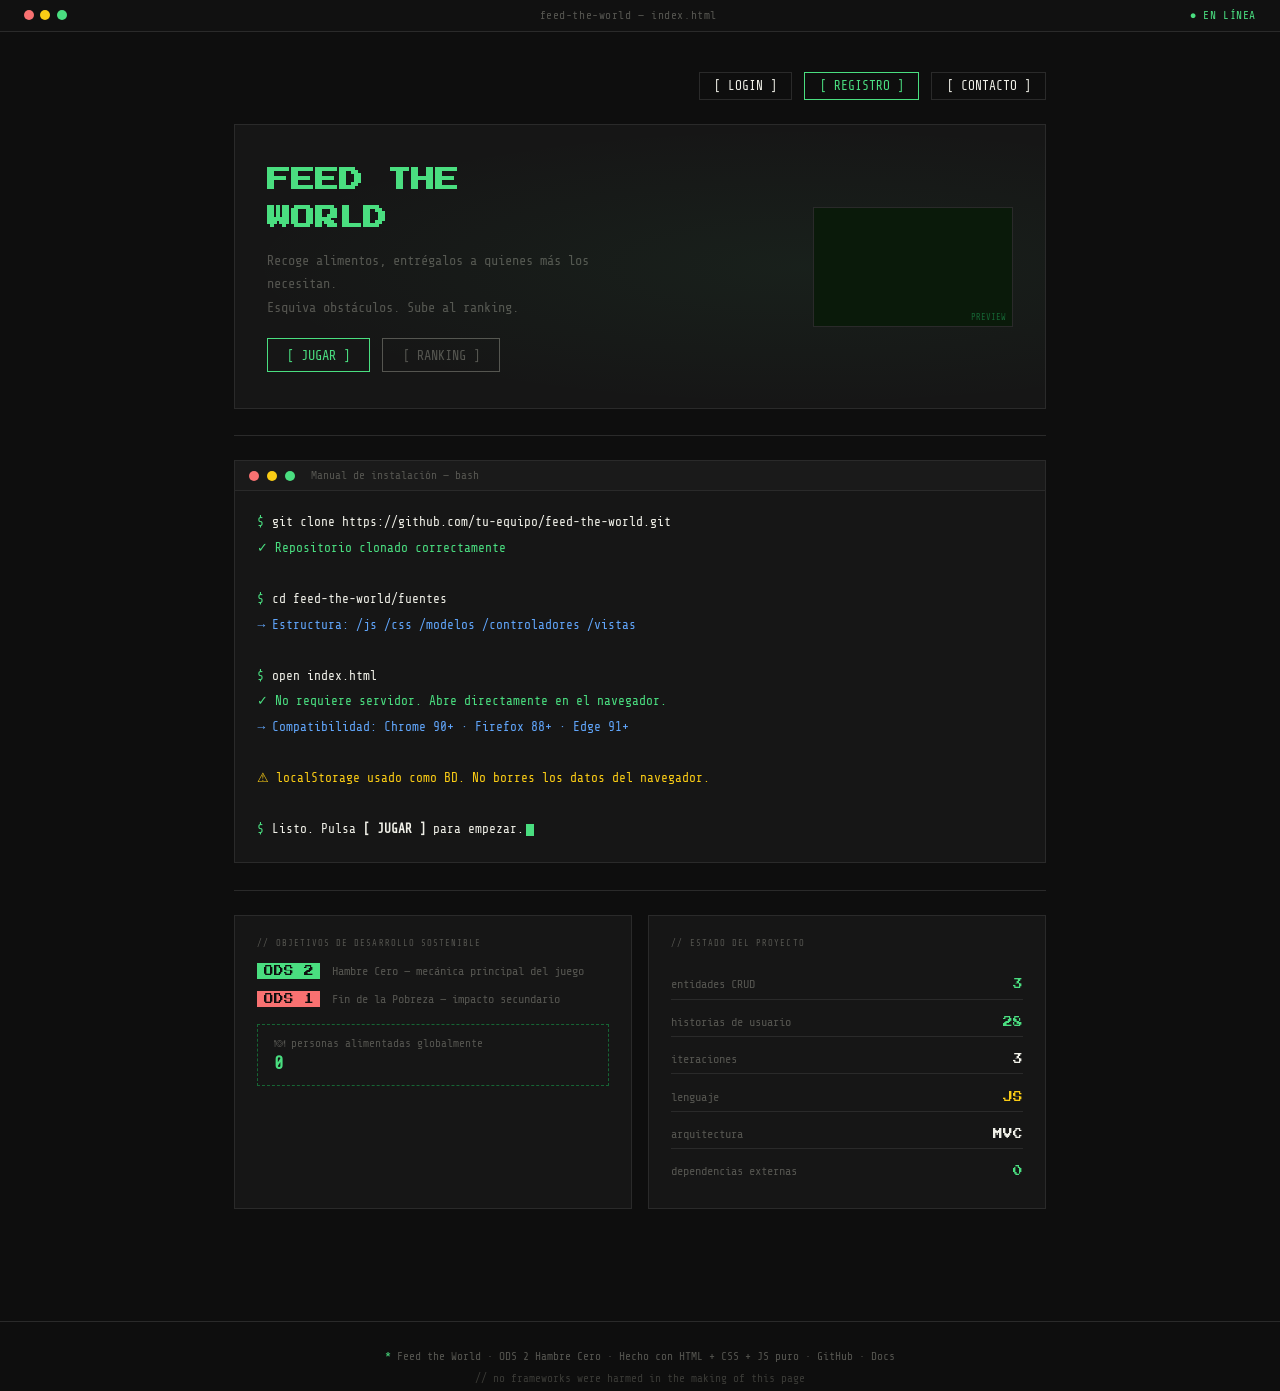
==== fuentes/index.html @ 22417893 "html y css final" ====
<!DOCTYPE html>
<html lang="es">
<head>
  <meta charset="UTF-8"/>
  <meta name="viewport" content="width=device-width, initial-scale=1.0"/>
  <title>Feed the World — ODS</title>
  <link href="https://fonts.googleapis.com/css2?family=Press+Start+2P&family=Share+Tech+Mono&display=swap" rel="stylesheet"/>
  <link rel="stylesheet" href="css/style.css"/>
</head>
<body>

  <!-- TOPBAR -->
  <div class="topbar">
    <div class="topbar-puntos">
      <div class="punto rojo"></div>
      <div class="punto amarillo"></div>
      <div class="punto verde"></div>
    </div>
    <div class="topbar-titulo">feed-the-world — index.html</div>
    <div class="topbar-estado">● EN LÍNEA</div>
  </div>

  <div class="page">

    <!-- BOTONES SUPERIORES -->
    <div class="top-auth fade-in">
      <button class="btn-auth vista activa" id="btn-login">[ LOGIN ]</button>
      <button class="btn-auth vista activa registro" id="btn-registro">[ REGISTRO ]</button>
      <button class="btn-auth contacto" id="btn-contacto-nav">[ CONTACTO ]</button>
      <button class="btn-auth vista" id="btn-editar-perfil">[ PERFIL ]</button>
    </div>

    <!-- BLOQUE JUEGO -->
    <div class="bloque-juego fade-in">
      <div class="bloque-juego-inner">
        <div class="bloque-juego-texto">
          <h1>FEED THE<br>WORLD</h1>
          <p>Recoge alimentos, entrégalos a quienes más los necesitan.<br>Esquiva obstáculos. Sube al ranking.</p>
          <div class="grupo-btn">
            <button class="btn jugar" id="btn-jugar">[ JUGAR ]</button>
            <button class="btn rank" id="btn-ranking">[ RANKING ]</button>
          </div>
        </div>
        <div class="game-preview">
          <canvas id="preview-canvas" width="200" height="120"></canvas>
          <span class="game-preview-label">PREVIEW</span>
        </div>
      </div>
    </div>

    <hr class="sep fade-in">

    <!-- VISTA REGISTRO -->
    <div class="vista fade-in" id="vista-registro">

      <div class="terminal-header">
        <div class="punto rojo"></div>
        <div class="punto amarillo"></div>
        <div class="punto verde"></div>
        <span>registro de jugador — system</span>
      </div>

      <form id="form-registro" class="terminal-body">

        <input type="hidden" id="player-id">

        <div>
          <label for="nombre">nombre:</label>
          <input type="text" id="nombre" required>
        </div>

        <div>
          <label for="edad">edad:</label>
          <input type="number" id="edad" min="1" max="120" required>
        </div>

        <div>
          <label for="email">correo:</label>
          <input type="email" id="email" required>
        </div>

        <div>
          <label for="password">contraseña:</label>
          <input type="password" id="password" required>
        </div>

        <div>
          <button type="submit" class="btn jugar" id="btn-crear">
            [ CREAR CUENTA ]
          </button>
        </div>

      </form>
    </div>

    <!-- VISTA EDITAR PERFIL -->
    <div class="vista fade-in" id="vista-editar">

      <div class="terminal-header">
        <div class="punto rojo"></div>
        <div class="punto amarillo"></div>
        <div class="punto verde"></div>
        <span>editar perfil — system</span>
      </div>

      <form id="form-editar" class="terminal-body">

        <input type="hidden" id="editar-player-id">

        <div>
          <label for="editar-nombre">nombre:</label>
          <input type="text" id="editar-nombre" required>
        </div>

        <div>
          <label for="editar-edad">edad:</label>
          <input type="number" id="editar-edad" min="1" max="120" required>
        </div>

        <div>
          <label for="editar-email">correo:</label>
          <input type="email" id="editar-email" required>
        </div>

        <div>
          <label for="editar-password">contraseña:</label>
          <input type="password" id="editar-password">
        </div>

        <div class="grupo-btn">
          <button type="submit" class="btn jugar" id="btn-guardar">
            [ GUARDAR CAMBIOS ]
          </button>

          <button type="button" class="btn rank" id="btn-eliminar">
            [ ELIMINAR PERFIL ]
          </button>
        </div>

      </form>
    </div>

    <!-- VISTA CONTACTO -->
    <div class="vista fade-in" id="vista-contacto">

      <div class="terminal-header">
        <div class="punto rojo"></div>
        <div class="punto amarillo"></div>
        <div class="punto verde"></div>
        <span>contacto — system</span>
      </div>

      <form id="form-contacto" class="terminal-body">

        <input type="hidden" id="player-id">

        <div>
          <label for="nombre-contacto">Nombre:</label>
          <input type="text" id="nombre-contacto" required>
        </div>

        <div>
          <label for="email-contacto">Email:</label>
          <input type="email" id="email-contacto" required>
        </div>

        <div>
          <label for="fecha-contacto">Fecha de contacto</label>
          <input type="date" id="fecha-contacto">
        </div>

        <div>
          <label for="descripcion">Descripcion:</label>
          <textarea id="descripcion" required></textarea>
        </div>

        <div>
          <label for="genero">Género:</label>
          <select id="genero" required>
            <option value="">-- Selecciona tu género --</option>
            <option value="hombre">Hombre</option>
            <option value="mujer">Mujer</option>
            <option value="prefiero_no_decir">Prefiero no decir</option>
          </select>
        </div>

        <div>
          <label>Tipo de mensaje:</label>

          <input type="radio" id="info" name="tipo" value="info">
          <label for="info">Info</label>

          <input type="radio" id="bug" name="tipo" value="bug">
          <label for="bug">Bug</label>
        </div>

        <div>
          <input type="checkbox" id="terminos">
          <label for="terminos">Acepto los términos</label>
        </div>

        <div>
          <button type="submit" class="btn jugar" id="btn-contacto">
            [ ENVIAR ]
          </button>
        </div>

      </form>
    </div>

    <!-- JUEGO -->
    <div class="vista juego"></div>

    <!-- PUNTUACIONES -->
    <div class="vista juego">
      <h1 id="titulo-punt">[ PUNTUACION ]</h1>
      <br/>
      <p>Nombre: <input type="text" id="puntuacion"/></p>
      <br/>
      <button type="submit" class="btn jugar" id="btn-puntuacion">[ ENVIAR ]</button>
    </div>

    <!-- RANKINGS -->
    <div class="vista ranking"></div>

    <!-- MANUAL -->
    <div class="vista activa bloque-manual fade-in">

      <div class="terminal-header">
        <div class="punto rojo"></div>
        <div class="punto amarillo"></div>
        <div class="punto verde"></div>
        <span>Manual de instalación — bash</span>
      </div>

      <div class="terminal-body">
        <div class="line"><span class="ps">$</span><span class="cmd">git clone https://github.com/tu-equipo/feed-the-world.git</span></div>
        <div class="line"><span class="ok">✓ Repositorio clonado correctamente</span></div>
        <div class="line">&nbsp;</div>
        <div class="line"><span class="ps">$</span><span class="cmd">cd feed-the-world/fuentes</span></div>
        <div class="line"><span class="out">→ Estructura: /js /css /modelos /controladores /vistas</span></div>
        <div class="line">&nbsp;</div>
        <div class="line"><span class="ps">$</span><span class="cmd">open index.html</span></div>
        <div class="line"><span class="ok">✓ No requiere servidor. Abre directamente en el navegador.</span></div>
        <div class="line"><span class="out">→ Compatibilidad: Chrome 90+ · Firefox 88+ · Edge 91+</span></div>
        <div class="line">&nbsp;</div>
        <div class="line"><span class="warn">⚠ localStorage usado como BD. No borres los datos del navegador.</span></div>
        <div class="line">&nbsp;</div>
        <div class="line"><span class="ps">$</span><span class="cmd">Listo. Pulsa <strong>[ JUGAR ]</strong> para empezar.<span class="cursor"></span></span></div>
      </div>

    </div>

    <hr class="sep fade-in">

    <!-- FILA INFERIOR -->
    <div class="fila-inferior fade-in">

      <div class="bloque-ods">
        <div class="label-seccion">// objetivos de desarrollo sostenible</div>
        <div class="ods-lista">
          <div class="ods-item">
            <span class="ods-num">ODS 2</span>
            <span class="ods-desc">Hambre Cero — mecánica principal del juego</span>
          </div>
          <div class="ods-item">
            <span class="ods-num ods1">ODS 1</span>
            <span class="ods-desc">Fin de la Pobreza — impacto secundario</span>
          </div>
        </div>
        <div class="contador-ods">
          🍽 personas alimentadas globalmente
          <strong id="contador-global">0</strong>
        </div>
      </div>

      <div class="bloque-stats">
        <div class="label-seccion">// estado del proyecto</div>
        <div class="stat-fila">
          <span class="stat-key">entidades CRUD</span>
          <span class="stat-val verde">3</span>
        </div>
        <div class="stat-fila">
          <span class="stat-key">historias de usuario</span>
          <span class="stat-val verde">28</span>
        </div>
        <div class="stat-fila">
          <span class="stat-key">iteraciones</span>
          <span class="stat-val blanco">3</span>
        </div>
        <div class="stat-fila">
          <span class="stat-key">lenguaje</span>
          <span class="stat-val">JS</span>
        </div>
        <div class="stat-fila">
          <span class="stat-key">arquitectura</span>
          <span class="stat-val blanco">MVC</span>
        </div>
        <div class="stat-fila">
          <span class="stat-key">dependencias externas</span>
          <span class="stat-val verde">0</span>
        </div>
      </div>

    </div>

  </div>

  <footer>
    <span class="f-star">*</span>
    Feed the World · ODS 2 Hambre Cero · Hecho con HTML + CSS + JS puro ·
    <a href="#">GitHub</a> · <a href="#">Docs</a>
    <br>
    <span class="f-comment">// no frameworks were harmed in the making of this page</span>
  </footer>

  <script type="module" src="app.js"></script>

</body>
</html>
---- fuentes/css/style.css ----
/* ============================================================
   style.css — Feed the World | ODS
   Estética terminal retro
   ============================================================ */

/* ── Variables ───────────────────────────────────────────── */
:root {
  --fondo:        #0e0e0e;
  --surface:   #161616;
  --borde:    #2a2a2a;
  --verde:     #4ade80;
  --verde-osc: #166534;
  --amarillo:    #facc15;
  --rojo:       #f87171;
  --azul:      #60a5fa;
  --blanco:     #f0f0e8;
  --muted:     #555550;
  --font-px:   'Press Start 2P', monospace;
  --font-mono: 'Share Tech Mono', monospace;
}

/* ── Reset ───────────────────────────────────────────────── */
*, *::before, *::after { box-sizing: border-box; margin: 0; padding: 0; }

html { scroll-behavior: smooth; }

body {
  background: var(--fondo);
  color: var(--blanco);
  font-family: var(--font-mono);
  min-height: 100vh;
  overflow-x: hidden;
}

/* Scanlines overlay */
body::before {
  position: fixed;
  inset: 0;
  background: repeating-linear-gradient(
    0deg,
    transparent,
    transparent 2px,
    rgba(0, 0, 0, .08) 2px,
    rgba(0, 0, 0, .08) 4px
  );
  pointer-events: none;
  z-index: 999;
}

a { color: var(--green); text-decoration: none; }
a:hover { text-decoration: underline; }

/* ── Vistas ──────────────────────────────────────────────── */
.vista{
  display: none;
}
.vista.activa{
  display: block;
}

/* ── Topbar ──────────────────────────────────────────────── */
.topbar {
  display: flex;
  align-items: center;
  justify-content: space-between;
  background: #111;
  border-bottom: 1px solid var(--borde);
  padding: .55rem 1.5rem;
  font-size: .7rem;
  letter-spacing: .05em;
  position: sticky;
  top: 0;
  z-index: 100;
}

.topbar-puntos { display: flex; gap: .4rem; }

.punto {
  width: 10px;
  height: 10px;
  border-radius: 50%;
}
.punto.rojo    { background: #f87171; }
.punto.amarillo { background: #facc15; }
.punto.verde  { background: #4ade80; }

.topbar-titulo  { color: var(--muted); }
.topbar-estado { color: var(--verde); animation: blink 2s step-end infinite; }

/* ── Animaciones ─────────────────────────────────────────── */
@keyframes blink   { 50% { opacity: .3; } }
@keyframes fadeUp  { to  { opacity: 1; transform: translateY(0); } }

/* ── Wrapper ─────────────────────────────────────────────── */
.page {
  max-width: 860px;
  margin: 0 auto;
  padding: 2.5rem 1.5rem 4rem;
  display: flex;
  flex-direction: column;
  gap: 0;
}

/* ── Auth buttons (esquina superior derecha) ─────────────── */
.top-auth {
  display: flex;
  justify-content: flex-end;
  gap: .75rem;
  margin-bottom: 1.5rem;
}

.btn-auth {
  font-family: var(--font-mono);
  font-size: .8rem;
  padding: .4rem .9rem;
  border: 1px solid var(--borde);
  background: transparent;
  color: var(--blanco);
  cursor: pointer;
  transition: border-color .2s, color .2s;
}
.btn-auth:hover          { border-color: var(--verde); color: var(--verde); }
.btn-auth.registro        { border-color: var(--verde); color: var(--verde); }
.btn-auth.registro:hover  { background: var(--verde-osc); }

/* ── Bloque Juego ────────────────────────────────────────── */
.bloque-juego {
  border: 1px solid var(--borde);
  background: var(--surface);
  padding: 2.2rem 2rem;
  margin-bottom: .15rem;
  position: relative;
  overflow: hidden;
}

.bloque-juego::before {
  content: '';
  position: absolute;
  inset: 0;
  background: radial-gradient(ellipse at 70% 50%, rgba(74, 222, 128, .05) 0%, transparent 70%);
  pointer-events: none;
}

.bloque-juego-inner {
  display: flex;
  align-items: center;
  justify-content: space-between;
  gap: 2rem;
}

.bloque-juego-texto h1 {
  font-family: var(--font-px);
  font-size: 1.5rem;
  line-height: 1.6;
  color: var(--verde);
  margin-bottom: .75rem;
}

.bloque-juego-texto p {
  font-size: .85rem;
  color: var(--muted);
  line-height: 1.7;
  max-width: 360px;
  margin-bottom: 1.2rem;
}

/* ── Botones generales ───────────────────────────────────── */
.grupo-btn { display: flex; gap: .75rem; flex-wrap: wrap; }

.btn {
  font-family: var(--font-mono);
  font-size: .85rem;
  padding: .55rem 1.2rem;
  border: 1px solid;
  background: transparent;
  cursor: pointer;
  transition: all .2s;
  display: inline-block;
}
.jugar         { border-color: var(--verde); color: var(--verde); }
.jugar:hover    { background: var(--verde-osc); }
.rank        { border-color: var(--muted); color: var(--muted); }
.rank:hover  { border-color: var(--blanco); color: var(--blanco); }

/* ── Game preview canvas ─────────────────────────────────── */
.game-preview {
  flex-shrink: 0;
  width: 200px;
  height: 120px;
  border: 1px solid var(--borde);
  background: #0a1a0a;
  position: relative;
  overflow: hidden;
}
.game-preview canvas      { display: block; }
.game-preview-label {
  position: absolute;
  bottom: 4px;
  right: 6px;
  font-size: .55rem;
  color: var(--verde-osc);
}

/* ── Separador ───────────────────────────────────────────── */
.sep {
  border: none;
  border-top: 1px solid var(--borde);
  margin: 1.5rem 0;
}

/* ── Bloque Manual / Terminal ────────────────────────────── */
.bloque-manual {
  border: 1px solid var(--borde);
  background: var(--surface);
  margin-bottom: .15rem;
}

.terminal-header {
  display: flex;
  align-items: center;
  gap: .5rem;
  padding: .5rem .9rem;
  background: #1a1a1a;
  border-bottom: 1px solid var(--borde);
  font-size: .7rem;
  color: var(--muted);
}
.terminal-header span { margin-left: .5rem; }

.terminal-body {
  padding: 1.2rem 1.4rem;
  font-size: .8rem;
  line-height: 2;
}

.line  { display: flex; gap: .5rem; align-items: baseline; }
.ps    { color: var(--verde); }
.cmd   { color: var(--blanco); }
.ok    { color: var(--verde); }
.out   { color: var(--azul); }
.warn  { color: var(--amarillo); }

.cursor {
  display: inline-block;
  width: 8px;
  height: 1em;
  background: var(--verde);
  margin-left: 2px;
  vertical-align: text-bottom;
  animation: blink .8s step-end infinite;
}

/* ── Fila inferior: ODS + Stats ──────────────────────────── */
.fila-inferior {
  display: grid;
  grid-template-columns: 1fr 1fr;
  gap: 1rem;
}

/* Bloque ODS */
.bloque-ods {
  border: 1px solid var(--borde);
  background: var(--surface);
  padding: 1.4rem;
}

.label-seccion {
  font-size: .55rem;
  color: var(--muted);
  letter-spacing: .12em;
  text-transform: uppercase;
  margin-bottom: .9rem;
}

.ods-lista  { display: flex; flex-direction: column; gap: .6rem; }

.ods-item {
  display: flex;
  align-items: center;
  gap: .75rem;
  font-size: .75rem;
}

.ods-num {
  font-family: var(--font-px);
  font-size: .6rem;
  color: var(--fondo);
  background: var(--verde);
  padding: .2rem .4rem;
  flex-shrink: 0;
}
.ods-num.ods1 { background: var(--rojo); }

.ods-desc { color: var(--muted); line-height: 1.5; }

.contador-ods {
  border: 1px dashed var(--verde-osc);
  padding: .75rem 1rem;
  margin-top: 1rem;
  font-size: .7rem;
  color: var(--muted);
}
.contador-ods strong {
  color: var(--verde);
  font-size: 1.1rem;
  display: block;
  margin-top: .2rem;
}

/* Bloque Stats */
.bloque-stats {
  border: 1px solid var(--borde);
  background: var(--surface);
  padding: 1.4rem;
  display: flex;
  flex-direction: column;
  gap: .5rem;
}

.stat-fila {
  display: flex;
  justify-content: space-between;
  align-items: center;
  border-bottom: 1px solid var(--borde);
  padding: .45rem 0;
  font-size: .75rem;
}
.stat-fila:last-child { border-bottom: none; }

.stat-key          { color: var(--muted); }
.stat-val          { color: var(--amarillo); font-family: var(--font-px); font-size: .6rem; }
.stat-val.verde    { color: var(--verde); }
.stat-val.blanco   { color: var(--blanco); }

/* ── Footer ──────────────────────────────────────────────── */
footer {
  margin-top: 3rem;
  padding-top: 1.5rem;
  border-top: 1px solid var(--borde);
  font-size: .7rem;
  color: var(--muted);
  line-height: 2;
  text-align: center;
}
footer a         { color: var(--muted); }
footer a:hover   { color: var(--verde); }
.f-star          { color: var(--verde); }
.f-comment       { color: #3a3a36; }

/* ── Animación de entrada ────────────────────────────────── */
.fade-in {
  opacity: 0;
  transform: translateY(12px);
  animation: fadeUp .5s ease forwards;
}
.fade-in:nth-child(1) { animation-delay: .05s; }
.fade-in:nth-child(2) { animation-delay: .15s; }
.fade-in:nth-child(3) { animation-delay: .25s; }
.fade-in:nth-child(4) { animation-delay: .35s; }
.fade-in:nth-child(5) { animation-delay: .45s; }

/* ── Responsive ──────────────────────────────────────────── */
@media (max-width: 600px) {
  .bloque-juego-inner       { flex-direction: column; }
  .game-preview             { width: 100%; }
  .fila-inferior            { grid-template-columns: 1fr; }
  .bloque-juego-texto h1    { font-size: 1rem; }
}

#btn-eliminar {
  border-color: var(--rojo);
  color: var(--rojo);
}

#btn-eliminar:hover {
  background: #7f1d1d;
}
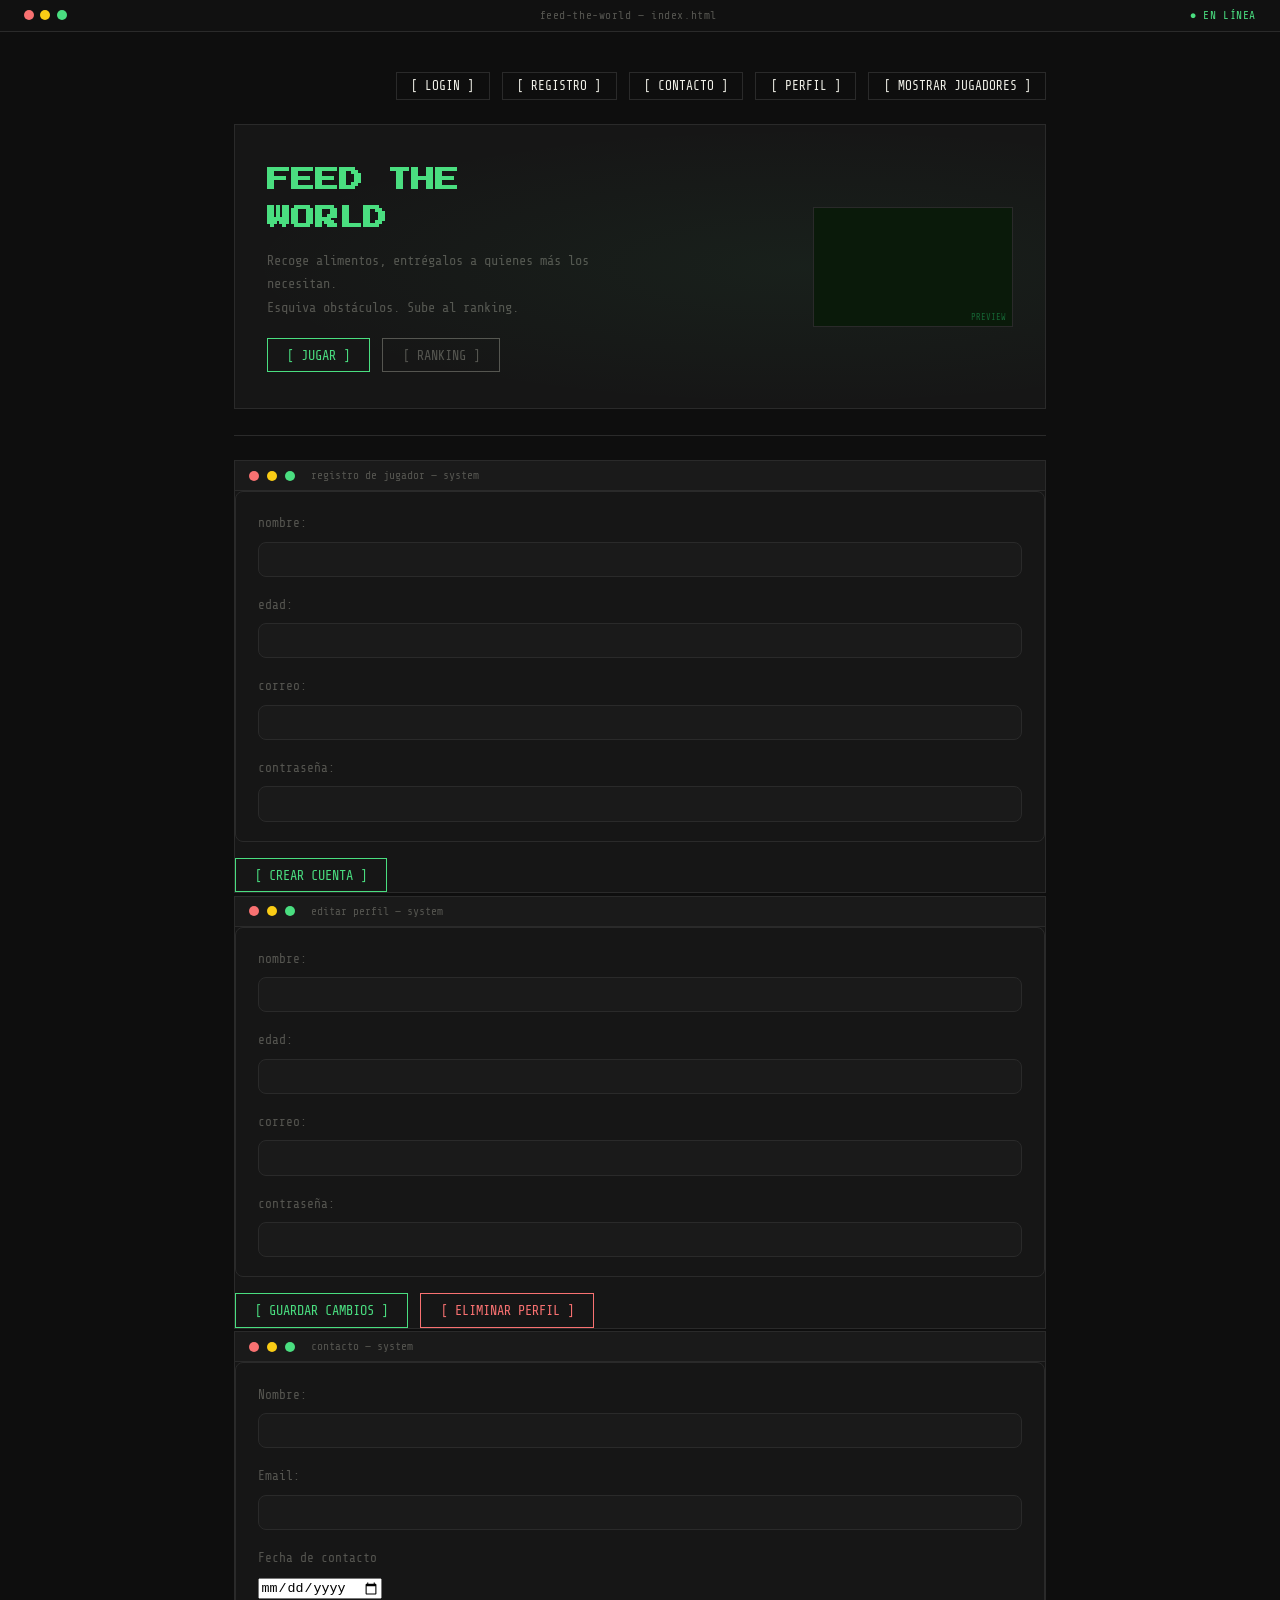
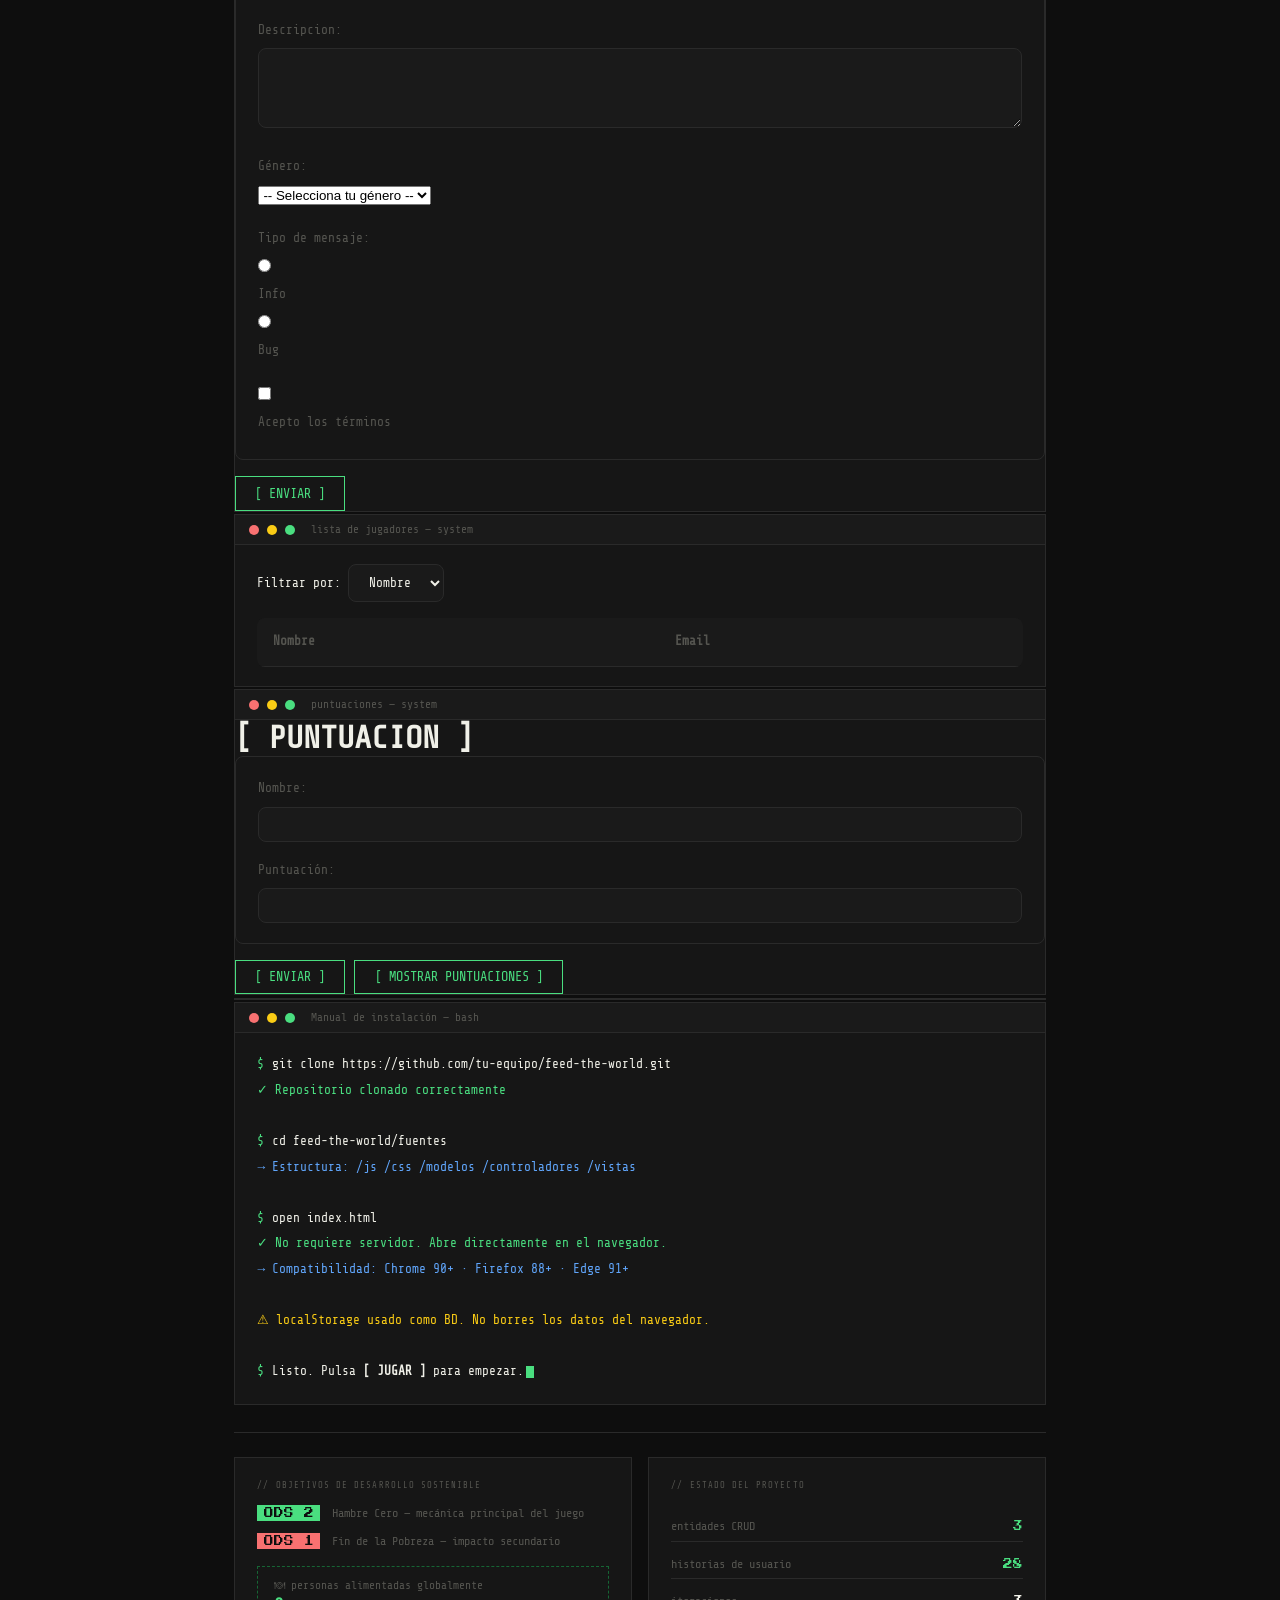
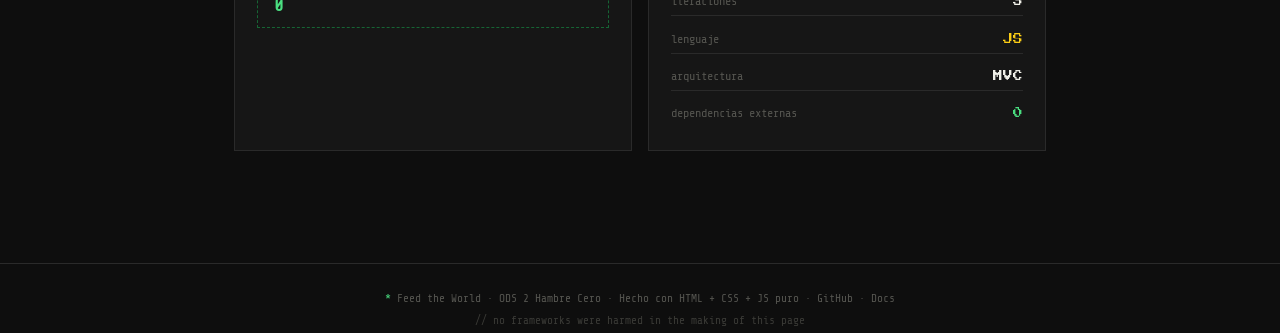
==== commit 82779468: "proyecto avanzado" ====
--- a/fuentes/index.html
+++ b/fuentes/index.html
@@ -24,10 +24,11 @@
 
     <!-- BOTONES SUPERIORES -->
     <div class="top-auth fade-in">
-      <button class="btn-auth vista activa" id="btn-login">[ LOGIN ]</button>
-      <button class="btn-auth vista activa registro" id="btn-registro">[ REGISTRO ]</button>
-      <button class="btn-auth contacto" id="btn-contacto-nav">[ CONTACTO ]</button>
-      <button class="btn-auth vista" id="btn-editar-perfil">[ PERFIL ]</button>
+      <button class="btn-auth" id="btn-login">[ LOGIN ]</button>
+      <button class="btn-auth" id="btn-registro">[ REGISTRO ]</button>
+      <button class="btn-auth" id="btn-contacto-nav">[ CONTACTO ]</button>
+      <button class="btn-auth" id="btn-editar-perfil">[ PERFIL ]</button>
+      <button class="btn-auth" id="btn-mostrar-jugadores">[ MOSTRAR JUGADORES ]</button>
     </div>
 
     <!-- BLOQUE JUEGO -->
@@ -51,7 +52,7 @@
     <hr class="sep fade-in">
 
     <!-- VISTA REGISTRO -->
-    <div class="vista fade-in" id="vista-registro">
+    <div class="vista activa bloque-manual fade-in" id="vista-registro">
 
       <div class="terminal-header">
         <div class="punto rojo"></div>
@@ -83,18 +84,16 @@
           <label for="password">contraseña:</label>
           <input type="password" id="password" required>
         </div>
-
-        <div>
-          <button type="submit" class="btn jugar" id="btn-crear">
+      </form>
+      <div>
+          <button class="btn jugar" id="btn-crear">
             [ CREAR CUENTA ]
           </button>
         </div>
-
-      </form>
     </div>
 
     <!-- VISTA EDITAR PERFIL -->
-    <div class="vista fade-in" id="vista-editar">
+    <div class="vista activa bloque-manual fade-in" id="vista-editar">
 
       <div class="terminal-header">
         <div class="punto rojo"></div>
@@ -126,22 +125,20 @@
           <label for="editar-password">contraseña:</label>
           <input type="password" id="editar-password">
         </div>
-
-        <div class="grupo-btn">
-          <button type="submit" class="btn jugar" id="btn-guardar">
+      </form>
+      <div class="grupo-btn">
+          <button class="btn jugar" id="btn-guardar">
             [ GUARDAR CAMBIOS ]
           </button>
 
-          <button type="button" class="btn rank" id="btn-eliminar">
+          <button class="btn rank" id="btn-eliminar">
             [ ELIMINAR PERFIL ]
           </button>
         </div>
-
-      </form>
     </div>
 
     <!-- VISTA CONTACTO -->
-    <div class="vista fade-in" id="vista-contacto">
+    <div class="vista activa bloque-manual fade-in" id="vista-contacto">
 
       <div class="terminal-header">
         <div class="punto rojo"></div>
@@ -198,30 +195,75 @@
           <input type="checkbox" id="terminos">
           <label for="terminos">Acepto los términos</label>
         </div>
-
-        <div>
-          <button type="submit" class="btn jugar" id="btn-contacto">
+      </form>
+      <div>
+          <button class="btn jugar" id="btn-contacto">
             [ ENVIAR ]
           </button>
         </div>
-
+    </div>
+
+    <!-- VISTA JUGADORES -->
+    <div class="vista activa bloque-manual fade-in" id="vista-jugadores">
+
+      <div class="terminal-header">
+        <div class="punto rojo"></div>
+        <div class="punto amarillo"></div>
+        <div class="punto verde"></div>
+        <span>lista de jugadores — system</span>
+      </div>
+
+      <div class="terminal-body">
+        <div>
+          <label for="filtro-jugadores">Filtrar por:</label>
+          <select id="filtro-jugadores">
+            <option value="nombre">Nombre</option>
+            <option value="email">Email</option>
+          </select>
+        </div>
+
+        <table id="tabla-jugadores">
+          <thead>
+            <tr>
+              <th>Nombre</th>
+              <th>Email</th>
+            </tr>
+          </thead>
+          <tbody>
+            <!-- Aquí se llenarán los jugadores con JS -->
+          </tbody>
+        </table>
+      </div>
+    </div>
+
+    <!-- JUEGO -->
+    <div class="vista activa juego"></div>
+
+    <!-- PUNTUACIONES -->
+    <div class="vista activa bloque-manual ">
+      <div class="terminal-header">
+        <div class="punto rojo"></div>
+        <div class="punto amarillo"></div>
+        <div class="punto verde"></div>
+        <span>puntuaciones — system</span>
+      </div>
+      <h1 id="titulo-punt">[ PUNTUACION ]</h1>
+      <form id="form-puntuaciones" class="terminal-body">
+        <div>
+          <label for="nombre-punt">Nombre:</label>
+          <input type="text" id="nombre-punt">
+        </div>
+        <div>
+          <label for="puntuacion">Puntuación:</label>
+          <input type="number" id="puntuacion">
+        </div>
       </form>
-    </div>
-
-    <!-- JUEGO -->
-    <div class="vista juego"></div>
-
-    <!-- PUNTUACIONES -->
-    <div class="vista juego">
-      <h1 id="titulo-punt">[ PUNTUACION ]</h1>
-      <br/>
-      <p>Nombre: <input type="text" id="puntuacion"/></p>
-      <br/>
-      <button type="submit" class="btn jugar" id="btn-puntuacion">[ ENVIAR ]</button>
+      <button class="btn jugar" id="btn-puntuacion">[ ENVIAR ]</button>
+      <button class="btn jugar" id="btn-mostrar-puntuacion">[ MOSTRAR PUNTUACIONES ]</button>
     </div>
 
     <!-- RANKINGS -->
-    <div class="vista ranking"></div>
+    <div class="vista activa bloque-manual ranking"></div>
 
     <!-- MANUAL -->
     <div class="vista activa bloque-manual fade-in">
--- a/fuentes/css/style.css
+++ b/fuentes/css/style.css
@@ -120,8 +120,6 @@
   transition: border-color .2s, color .2s;
 }
 .btn-auth:hover          { border-color: var(--verde); color: var(--verde); }
-.btn-auth.registro        { border-color: var(--verde); color: var(--verde); }
-.btn-auth.registro:hover  { background: var(--verde-osc); }
 
 /* ── Bloque Juego ────────────────────────────────────────── */
 .bloque-juego {
@@ -374,4 +372,139 @@
 
 #btn-eliminar:hover {
   background: #7f1d1d;
+}
+
+/* ── Formularios ──────────────────────────────────────────── */
+form {
+  background: var(--surface);
+  border: 1px solid var(--borde);
+  padding: 1.5rem;
+  border-radius: 0.5rem;
+  margin-bottom: 1rem;
+  display: flex;
+  flex-direction: column;
+  gap: 1rem;
+}
+
+form label {
+  font-size: 0.8rem;
+  color: var(--muted);
+  display: block;
+  margin-bottom: 0.3rem;
+}
+
+form input[type="text"],
+form input[type="number"],
+form input[type="email"],
+form input[type="password"],
+form textarea {
+  width: 100%;
+  padding: 0.6rem 1rem;
+  background: #1a1a1a;
+  border: 1px solid var(--borde);
+  color: var(--blanco);
+  font-family: var(--font-mono);
+  font-size: 0.8rem;
+  border-radius: 0.5rem;
+  transition: border-color 0.2s;
+}
+
+form input[type="text"]:focus,
+form input[type="number"]:focus,
+form input[type="email"]:focus,
+form input[type="password"]:focus,
+form textarea:focus {
+  outline: none;
+  border-color: var(--verde);
+}
+
+form textarea {
+  min-height: 80px;
+  resize: vertical;
+}
+
+form button[type="submit"],
+form button[type="button"] {
+  align-self: flex-start;
+  margin-top: 0.5rem;
+}
+
+/* ── Botones de acción en tablas ──────────────────────────── */
+button.accion {
+  font-family: var(--font-mono);
+  font-size: 0.7rem;
+  padding: 0.3rem 0.7rem;
+  border: 1px solid var(--borde);
+  background: transparent;
+  color: var(--blanco);
+  cursor: pointer;
+  border-radius: 0.3rem;
+  transition: all 0.2s;
+}
+
+button.accion.editar {
+  border-color: var(--azul);
+  color: var(--azul);
+}
+
+button.accion.editar:hover {
+  background: rgba(96, 165, 250, 0.2);
+}
+
+button.accion.eliminar {
+  border-color: var(--rojo);
+  color: var(--rojo);
+}
+
+button.accion.eliminar:hover {
+  background: rgba(248, 113, 113, 0.2);
+}
+
+/* ── Tabla de jugadores ──────────────────────────────────── */
+table {
+  width: 100%;
+  border-collapse: collapse;
+  margin-top: 1rem;
+  background: var(--surface);
+  border-radius: 0.5rem;
+  overflow: hidden;
+}
+
+table th,
+table td {
+  padding: 0.7rem 1rem;
+  text-align: left;
+  border-bottom: 1px solid var(--borde);
+}
+
+table th {
+  background: #1a1a1a;
+  font-size: 0.8rem;
+  color: var(--muted);
+}
+
+table tr:hover {
+  background: rgba(74, 222, 128, 0.05);
+}
+
+table td:last-child {
+  text-align: center;
+}
+
+/* ── Select de filtrado de jugadores ──────────────────────── */
+#filtro-jugadores {
+  width: auto;
+  padding: 0.6rem 1rem;
+  background: #1a1a1a;
+  border: 1px solid var(--borde);
+  color: var(--blanco);
+  font-family: var(--font-mono);
+  font-size: 0.8rem;
+  border-radius: 0.5rem;
+  margin-right: 0.5rem;
+}
+
+#filtro-jugadores:focus {
+  outline: none;
+  border-color: var(--verde);
 }
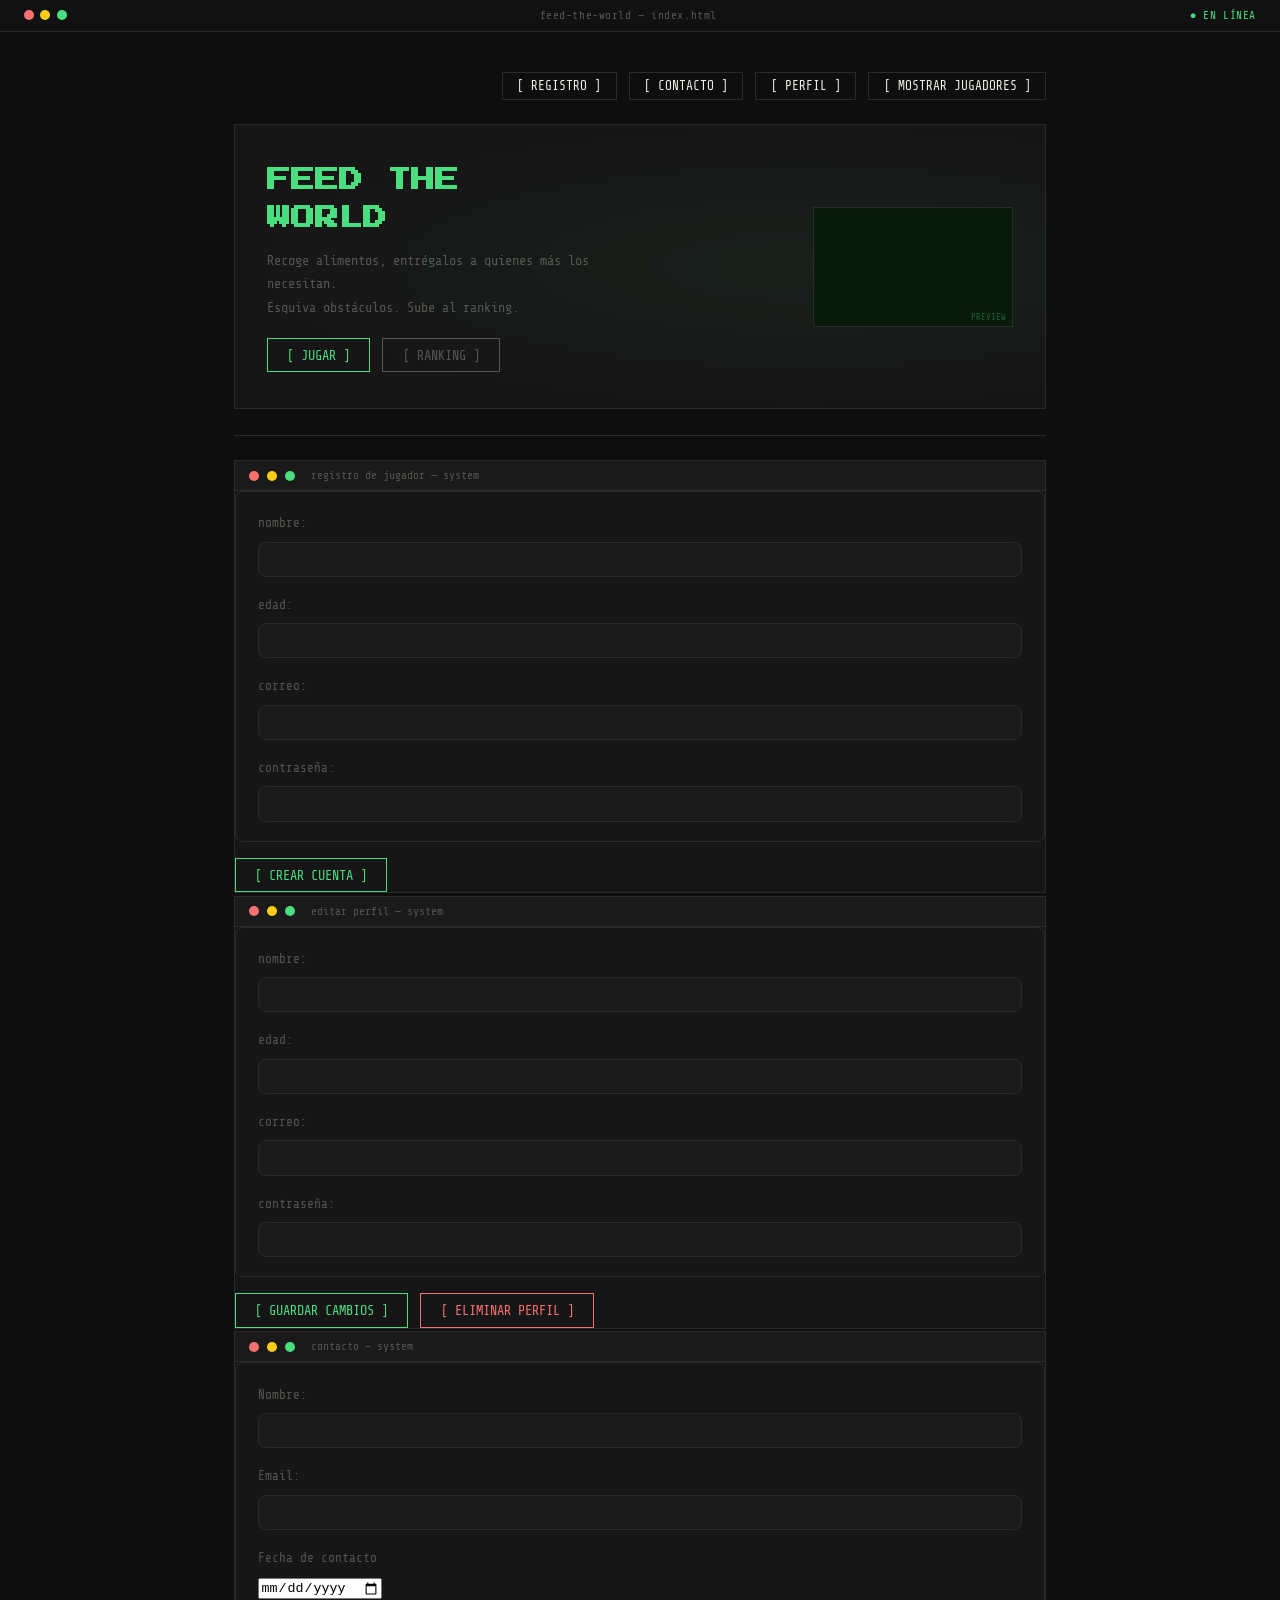
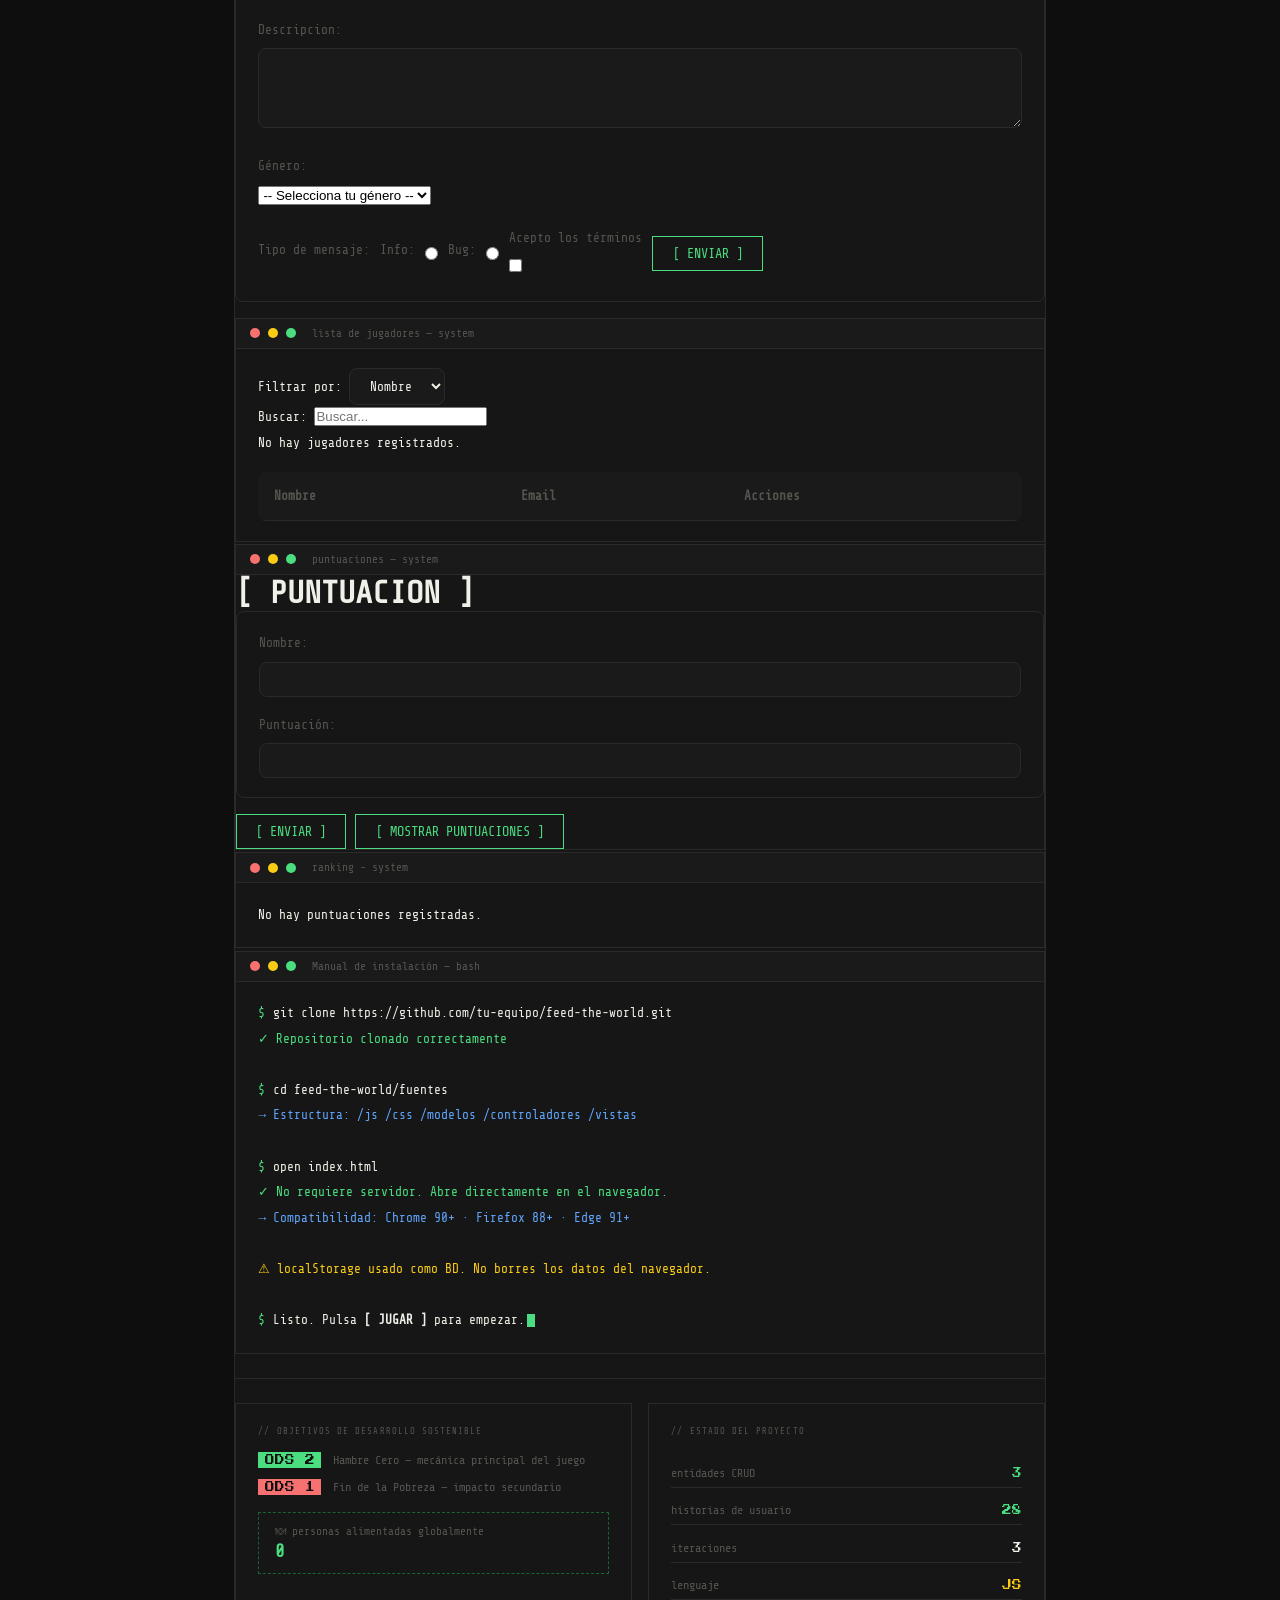
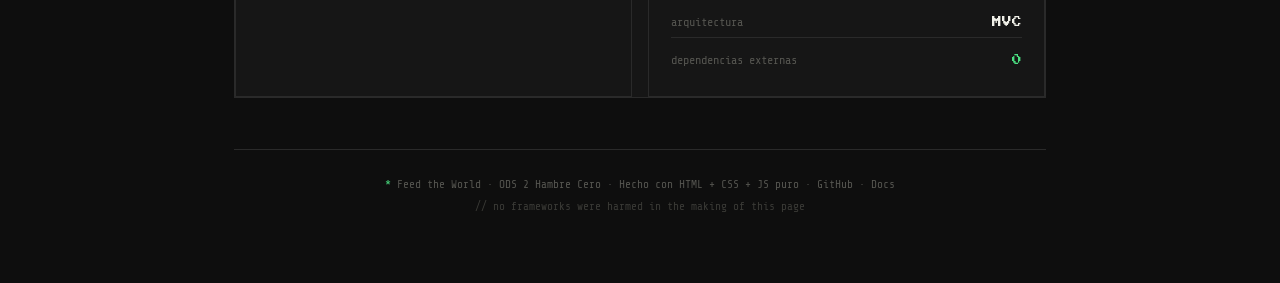
==== commit 7fa18d12: "CRUD final" ====
--- a/fuentes/index.html
+++ b/fuentes/index.html
@@ -24,7 +24,6 @@
 
     <!-- BOTONES SUPERIORES -->
     <div class="top-auth fade-in">
-      <button class="btn-auth" id="btn-login">[ LOGIN ]</button>
       <button class="btn-auth" id="btn-registro">[ REGISTRO ]</button>
       <button class="btn-auth" id="btn-contacto-nav">[ CONTACTO ]</button>
       <button class="btn-auth" id="btn-editar-perfil">[ PERFIL ]</button>
@@ -52,7 +51,7 @@
     <hr class="sep fade-in">
 
     <!-- VISTA REGISTRO -->
-    <div class="vista activa bloque-manual fade-in" id="vista-registro">
+    <div class="vista bloque-manual fade-in" id="registro">
 
       <div class="terminal-header">
         <div class="punto rojo"></div>
@@ -71,8 +70,8 @@
         </div>
 
         <div>
-          <label for="edad">edad:</label>
-          <input type="number" id="edad" min="1" max="120" required>
+          <label for="age">edad:</label>
+          <input type="number" id="age" min="1" max="120" required>
         </div>
 
         <div>
@@ -93,7 +92,7 @@
     </div>
 
     <!-- VISTA EDITAR PERFIL -->
-    <div class="vista activa bloque-manual fade-in" id="vista-editar">
+    <div class="vista bloque-manual fade-in" id="editar">
 
       <div class="terminal-header">
         <div class="punto rojo"></div>
@@ -138,7 +137,7 @@
     </div>
 
     <!-- VISTA CONTACTO -->
-    <div class="vista activa bloque-manual fade-in" id="vista-contacto">
+    <div class="vista bloque-manual fade-in" id="contacto">
 
       <div class="terminal-header">
         <div class="punto rojo"></div>
@@ -181,19 +180,16 @@
           </select>
         </div>
 
-        <div>
+        <div class="tipo-mensaje-inline">
           <label>Tipo de mensaje:</label>
-
-          <input type="radio" id="info" name="tipo" value="info">
-          <label for="info">Info</label>
-
-          <input type="radio" id="bug" name="tipo" value="bug">
-          <label for="bug">Bug</label>
-        </div>
-
-        <div>
-          <input type="checkbox" id="terminos">
+          
+          <label for="info">Info:</label>
+          <input type="radio" id="info" value="info">
+          <label for="bug">Bug:</label>
+          <input type="radio" id="bug" value="bug">
+        <div>
           <label for="terminos">Acepto los términos</label>
+           <input type="checkbox" id="terminos">
         </div>
       </form>
       <div>
@@ -204,7 +200,7 @@
     </div>
 
     <!-- VISTA JUGADORES -->
-    <div class="vista activa bloque-manual fade-in" id="vista-jugadores">
+    <div class="vista bloque-manual fade-in" id="jugadores">
 
       <div class="terminal-header">
         <div class="punto rojo"></div>
@@ -222,25 +218,32 @@
           </select>
         </div>
 
+        <div>
+          <label for="busqueda-jugadores">Buscar:</label>
+          <input type="text" id="busqueda-jugadores" placeholder="Buscar...">
+        </div>
+
+        <p id="mensaje-vacio-jugadores">No hay jugadores registrados.</p>
+
         <table id="tabla-jugadores">
           <thead>
             <tr>
               <th>Nombre</th>
               <th>Email</th>
+              <th>Acciones</th>
             </tr>
           </thead>
           <tbody>
-            <!-- Aquí se llenarán los jugadores con JS -->
           </tbody>
         </table>
       </div>
     </div>
 
     <!-- JUEGO -->
-    <div class="vista activa juego"></div>
+    <div class="vista juego" id="juego"></div>
 
     <!-- PUNTUACIONES -->
-    <div class="vista activa bloque-manual ">
+    <div class="vista bloque-manual ">
       <div class="terminal-header">
         <div class="punto rojo"></div>
         <div class="punto amarillo"></div>
@@ -263,8 +266,18 @@
     </div>
 
     <!-- RANKINGS -->
-    <div class="vista activa bloque-manual ranking"></div>
-
+    <div class="vista bloque-manual ranking" id="ranking">
+      <div class="terminal-header">
+        <div class="punto rojo"></div>
+        <div class="punto amarillo"></div>
+        <div class="punto verde"></div>
+        <span>ranking - system</span>
+      </div>
+      <div id="cuerpo-ranking" class="terminal-body">
+
+      </div>
+    </div>
+    
     <!-- MANUAL -->
     <div class="vista activa bloque-manual fade-in">
 
--- a/fuentes/css/style.css
+++ b/fuentes/css/style.css
@@ -54,7 +54,7 @@
 .vista{
   display: none;
 }
-.vista.activa{
+.activa{
   display: block;
 }
 
@@ -423,11 +423,6 @@
   resize: vertical;
 }
 
-form button[type="submit"],
-form button[type="button"] {
-  align-self: flex-start;
-  margin-top: 0.5rem;
-}
 
 /* ── Botones de acción en tablas ──────────────────────────── */
 button.accion {
@@ -507,4 +502,16 @@
 #filtro-jugadores:focus {
   outline: none;
   border-color: var(--verde);
+}
+
+/* ── Tipo de mensaje en línea ────────────────────────────── */
+.tipo-mensaje-inline {
+  display: flex;
+  align-items: center;
+  gap: 10px;
+}
+
+/* ── Mensaje vacío de jugadores ─────────────────────────── */
+#mensaje-vacio-jugadores {
+  display: none;
 }
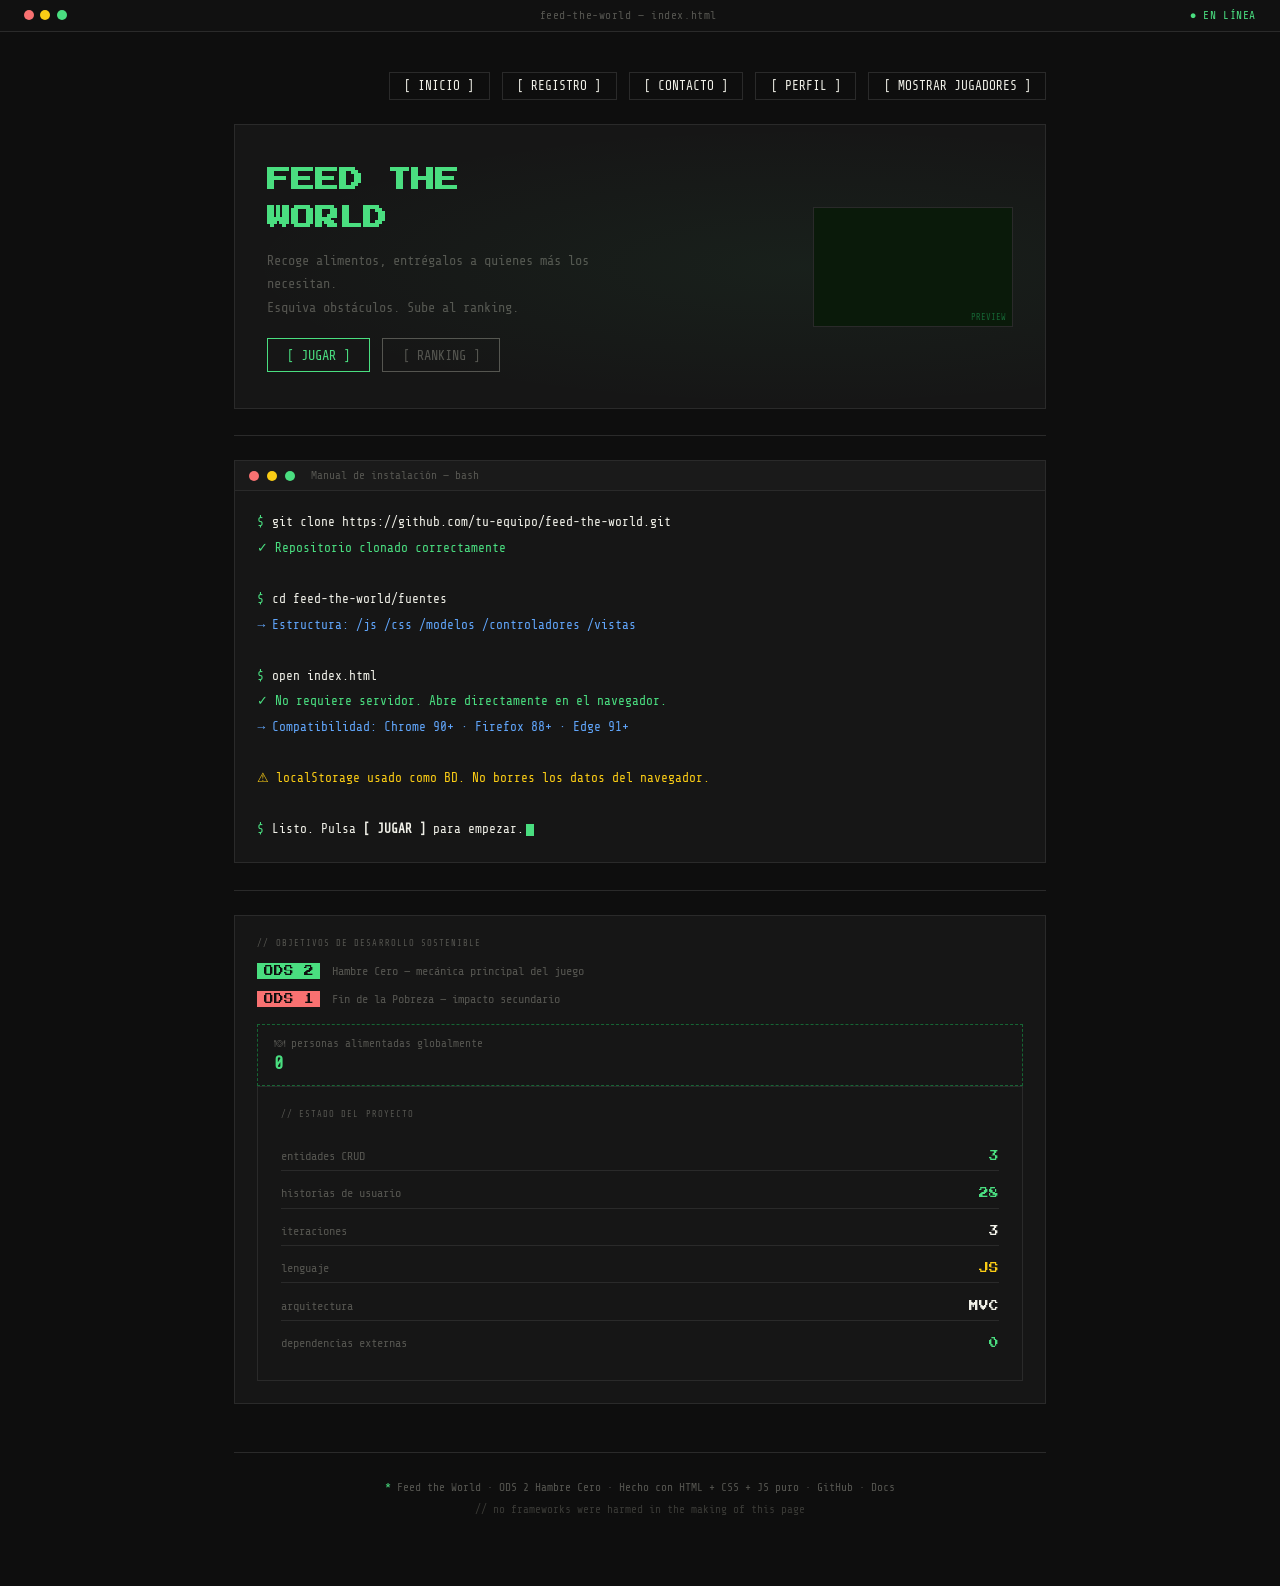
==== commit ad2b180c: "vistas finales y codigo arreglado" ====
--- a/fuentes/index.html
+++ b/fuentes/index.html
@@ -6,6 +6,7 @@
   <title>Feed the World — ODS</title>
   <link href="https://fonts.googleapis.com/css2?family=Press+Start+2P&family=Share+Tech+Mono&display=swap" rel="stylesheet"/>
   <link rel="stylesheet" href="css/style.css"/>
+  <link rel="stylesheet" href="css/vistas.css"/>
 </head>
 <body>
 
@@ -24,6 +25,7 @@
 
     <!-- BOTONES SUPERIORES -->
     <div class="top-auth fade-in">
+      <button class="btn-auth" id="btn-inicio">[ INICIO ]</button>
       <button class="btn-auth" id="btn-registro">[ REGISTRO ]</button>
       <button class="btn-auth" id="btn-contacto-nav">[ CONTACTO ]</button>
       <button class="btn-auth" id="btn-editar-perfil">[ PERFIL ]</button>
@@ -31,7 +33,7 @@
     </div>
 
     <!-- BLOQUE JUEGO -->
-    <div class="bloque-juego fade-in">
+    <div class="vista bloque-juego fade-in" id="bloque-juego">
       <div class="bloque-juego-inner">
         <div class="bloque-juego-texto">
           <h1>FEED THE<br>WORLD</h1>
@@ -184,12 +186,13 @@
           <label>Tipo de mensaje:</label>
           
           <label for="info">Info:</label>
-          <input type="radio" id="info" value="info">
+          <input type="radio" name="tipo-mensaje" id="info" value="info">
           <label for="bug">Bug:</label>
-          <input type="radio" id="bug" value="bug">
+          <input type="radio" name="tipo-mensaje" id="bug" value="bug">
+        </div>
         <div>
           <label for="terminos">Acepto los términos</label>
-           <input type="checkbox" id="terminos">
+           <input type="checkbox" name="terminos" id="terminos">
         </div>
       </form>
       <div>
@@ -243,7 +246,7 @@
     <div class="vista juego" id="juego"></div>
 
     <!-- PUNTUACIONES -->
-    <div class="vista bloque-manual ">
+    <div class="vista bloque-manual" id="puntuaciones">
       <div class="terminal-header">
         <div class="punto rojo"></div>
         <div class="punto amarillo"></div>
@@ -279,7 +282,7 @@
     </div>
     
     <!-- MANUAL -->
-    <div class="vista activa bloque-manual fade-in">
+    <div class="bloque-manual fade-in" id="manual">
 
       <div class="terminal-header">
         <div class="punto rojo"></div>
@@ -309,7 +312,7 @@
     <hr class="sep fade-in">
 
     <!-- FILA INFERIOR -->
-    <div class="fila-inferior fade-in">
+    <div class="fila-inferior fade-in" id="inicio">
 
       <div class="bloque-ods">
         <div class="label-seccion">// objetivos de desarrollo sostenible</div>
@@ -327,7 +330,6 @@
           🍽 personas alimentadas globalmente
           <strong id="contador-global">0</strong>
         </div>
-      </div>
 
       <div class="bloque-stats">
         <div class="label-seccion">// estado del proyecto</div>
@@ -361,15 +363,15 @@
 
   </div>
 
-  <footer>
-    <span class="f-star">*</span>
-    Feed the World · ODS 2 Hambre Cero · Hecho con HTML + CSS + JS puro ·
-    <a href="#">GitHub</a> · <a href="#">Docs</a>
-    <br>
-    <span class="f-comment">// no frameworks were harmed in the making of this page</span>
-  </footer>
-
-  <script type="module" src="app.js"></script>
-
-</body>
+    <footer>
+      <span class="f-star">*</span>
+      Feed the World · ODS 2 Hambre Cero · Hecho con HTML + CSS + JS puro ·
+      <a href="#">GitHub</a> · <a href="#">Docs</a>
+      <br>
+      <span class="f-comment">// no frameworks were harmed in the making of this page</span>
+    </footer>
+
+    <script type="module" src="app.js"></script>
+
+  </body>
 </html>
--- a/fuentes/css/style.css
+++ b/fuentes/css/style.css
@@ -50,14 +50,6 @@
 a { color: var(--green); text-decoration: none; }
 a:hover { text-decoration: underline; }
 
-/* ── Vistas ──────────────────────────────────────────────── */
-.vista{
-  display: none;
-}
-.activa{
-  display: block;
-}
-
 /* ── Topbar ──────────────────────────────────────────────── */
 .topbar {
   display: flex;
--- a/fuentes/css/vistas.css
+++ b/fuentes/css/vistas.css
@@ -0,0 +1,25 @@
+/* ============================================================
+   vistas.css — Sistema de navegación entre vistas
+   ============================================================ */
+
+/* OCULTAR TODAS LAS VISTAS */
+.vista {
+  display: none !important;
+}
+
+/* MOSTRAR VISTA ACTIVA */
+.vista.activa {
+  display: block !important;
+}
+
+/* MANUAL E INICIO - Elementos de la pantalla inicial */
+#manual,
+#inicio {
+  display: none !important;
+}
+
+/* Mostrar manual e inicio SOLO cuando bloque-juego está activo */
+.page.mostrar-inicial #manual,
+.page.mostrar-inicial #inicio {
+  display: block !important;
+}
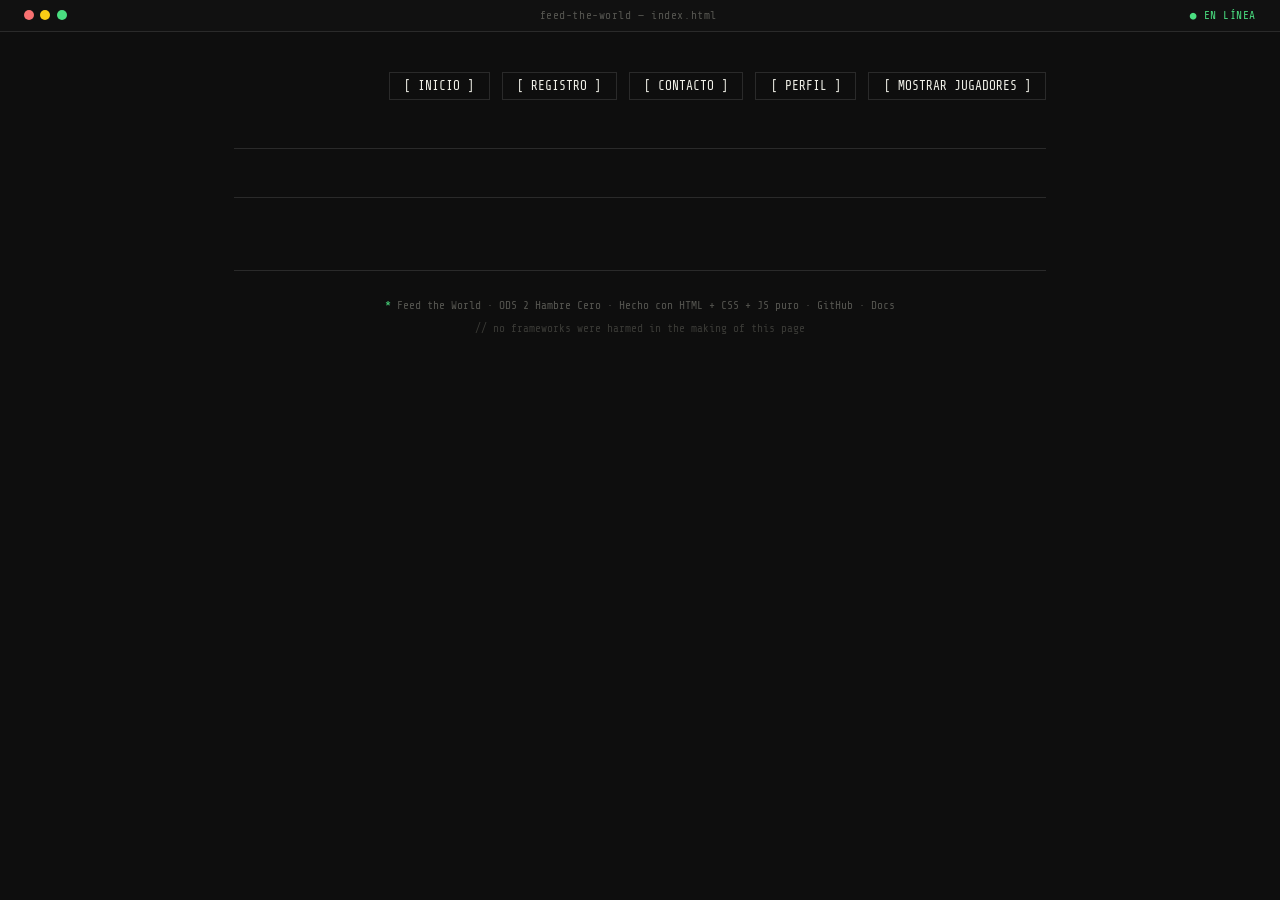
==== commit 0b4f6be8: "Avance mecanicas juego" ====
--- a/fuentes/index.html
+++ b/fuentes/index.html
@@ -243,7 +243,16 @@
     </div>
 
     <!-- JUEGO -->
-    <div class="vista juego" id="juego"></div>
+    <div class="vista juego" id="juego">
+      <div class="juego-panel">
+        <div id="game-area" class="game-area"></div>
+        <div class="game-instrucciones">
+          <p>Usa las flechas ARRIBA y ABAJO para mover al jugador.</p>
+          <p>Recoge alimentos verdes y evita los obstáculos rojos.</p>
+          <p>Puntos: <span id="game-score">0</span></p>
+        </div>
+      </div>
+    </div>
 
     <!-- PUNTUACIONES -->
     <div class="vista bloque-manual" id="puntuaciones">
--- a/fuentes/css/style.css
+++ b/fuentes/css/style.css
@@ -191,6 +191,54 @@
   color: var(--verde-osc);
 }
 
+.juego-panel {
+  max-width: 700px;
+  margin: 0 auto;
+  text-align: center;
+}
+
+.game-area {
+  width: 100%;
+  max-width: 640px;
+  height: 360px;
+  border: 1px solid var(--borde);
+  background: #020c05;
+  margin: 0 auto 1rem;
+  position: relative;
+  overflow: hidden;
+}
+
+.game-area .player,
+.game-area .food,
+.game-area .obstacle {
+  position: absolute;
+  border-radius: 4px;
+}
+
+.game-area .player {
+  width: 32px;
+  height: 32px;
+  background: #50fa7b;
+}
+
+.game-area .food {
+  width: 18px;
+  height: 18px;
+  background: #8be9fd;
+  border-radius: 50%;
+}
+
+.game-area .obstacle {
+  width: 20px;
+  background: #ff5555;
+}
+
+.game-instrucciones {
+  color: var(--muted);
+  font-size: .85rem;
+  line-height: 1.5;
+}
+
 /* ── Separador ───────────────────────────────────────────── */
 .sep {
   border: none;
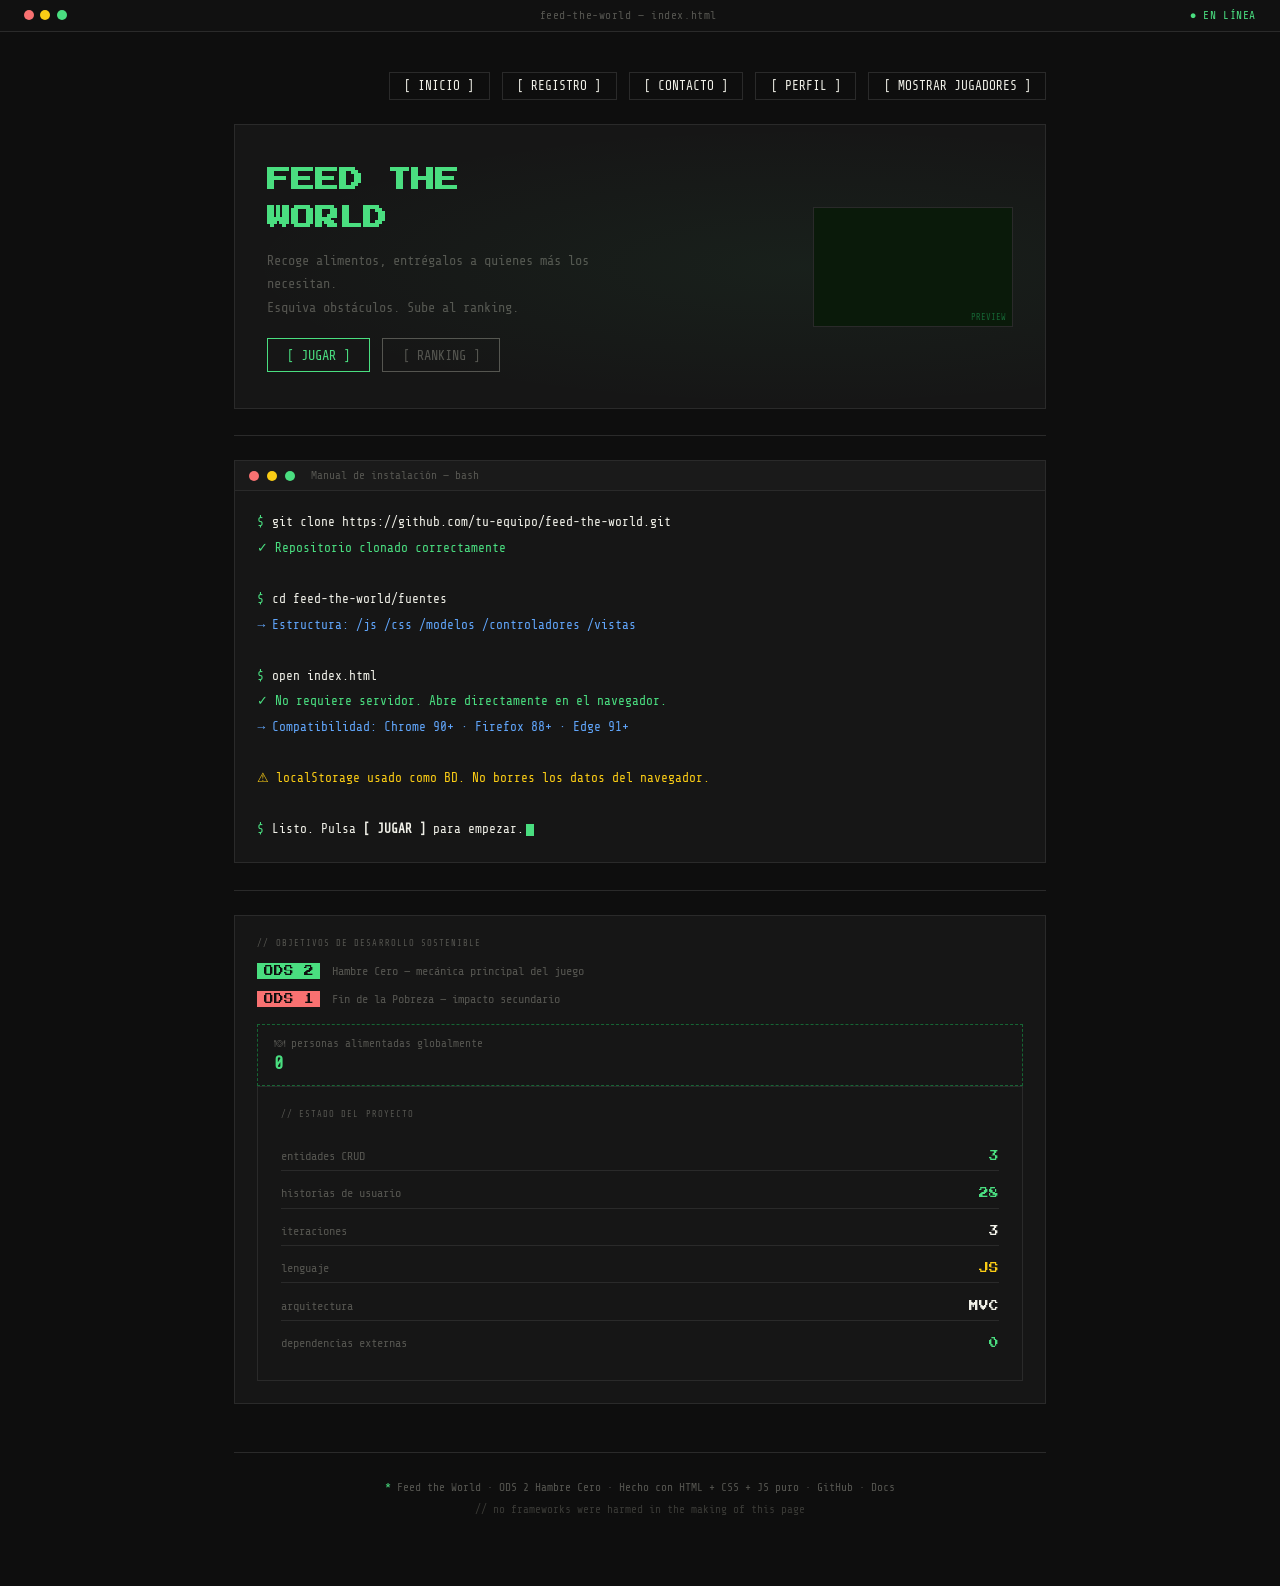
==== commit 9fd15969: "Juego provisional casi terminado" ====
--- a/fuentes/index.html
+++ b/fuentes/index.html
@@ -243,16 +243,84 @@
     </div>
 
     <!-- JUEGO -->
-    <div class="vista juego" id="juego">
-      <div class="juego-panel">
-        <div id="game-area" class="game-area"></div>
-        <div class="game-instrucciones">
-          <p>Usa las flechas ARRIBA y ABAJO para mover al jugador.</p>
-          <p>Recoge alimentos verdes y evita los obstáculos rojos.</p>
-          <p>Puntos: <span id="game-score">0</span></p>
-        </div>
-      </div>
-    </div>
+    
+    <!-- VISTA JUEGO -->
+      <div class="vista juego" id="juego">
+
+          <!-- HUD: puntuación y temporizador -->
+          <div class="juego-hud" id="juego-hud">
+              <span class="hud-item" id="hud-puntos">PTS: 0</span>
+              <span class="hud-titulo">FEED THE WORLD</span>
+              <span class="hud-item hud-tiempo" id="hud-tiempo">⏱ 60s</span>
+          </div>
+
+          <!-- CAMPO DE JUEGO -->
+          <div class="juego-campo">
+
+              <!-- ZONA IZQUIERDA: alimentos arrastrables -->
+              <div class="juego-columna">
+                  <p class="juego-label">// recoge alimentos</p>
+                  <div class="zona-alimentos" id="zona-alimentos"></div>
+              </div>
+
+              <!-- ZONA CENTRAL: instrucción -->
+              <div class="juego-centro">
+                  <div class="juego-flecha">→</div>
+                  <p class="juego-hint">arrastra el alimento<br>correcto a cada persona</p>
+              </div>
+
+              <!-- ZONA DERECHA: personas (dropzones) -->
+              <div class="juego-columna">
+                  <p class="juego-label">// personas con hambre</p>
+                  <div class="zona-personas" id="zona-personas"></div>
+              </div>
+
+          </div>
+
+          <!-- BOTÓN PAUSA -->
+          <div class="juego-acciones">
+              <button class="btn rank" id="btn-pausa-juego">[ PAUSA ]</button>
+          </div>
+
+          <!-- PANTALLA GAME OVER (oculta hasta que termine la partida) -->
+          <div class="gameover-panel" id="gameover-panel" style="display:none;">
+              <h2 class="gameover-titulo">GAME OVER</h2>
+              <p class="gameover-pts" id="gameover-puntuacion">PUNTUACIÓN: 0</p>
+              <p class="gameover-ods" id="gameover-entregados">🍽 0 PERSONAS ALIMENTADAS</p>
+              <p class="gameover-ods-msg">Cada entrega cuenta para el ODS 2 — Hambre Cero</p>
+              <div class="grupo-btn" style="margin-top:24px;">
+                  <button class="btn jugar" id="btn-reiniciar-juego">[ JUGAR DE NUEVO ]</button>
+                  <button class="btn rank"  id="btn-ir-ranking-go">[ VER RANKING ]</button>
+              </div>
+          </div>
+
+      </div>
+
+
+      <!-- ═══════════════════════════════════════════════════════════
+          TEMPLATES — tarjetas generadas dinámicamente por el JS
+          Se clonan en la vista, nunca se muestran directamente
+          ═══════════════════════════════════════════════════════════ -->
+
+      <!-- Template: tarjeta de alimento arrastrable -->
+      <template id="template-alimento">
+          <div class="alimento-draggable" draggable="true">
+              <span class="alimento-emoji"></span>
+              <span class="alimento-nombre"></span>
+          </div>
+      </template>
+
+      <!-- Template: tarjeta de persona (dropzone) -->
+      <template id="template-persona">
+          <div class="persona-dropzone">
+              <div class="persona-bocadillo">
+                  <span class="bocadillo-pedido"></span>
+                  <div class="bocadillo-rabillo"></div>
+              </div>
+              <span class="persona-emoji">🧍</span>
+              <span class="persona-nombre"></span>
+          </div>
+      </template>
 
     <!-- PUNTUACIONES -->
     <div class="vista bloque-manual" id="puntuaciones">
--- a/fuentes/css/vistas.css
+++ b/fuentes/css/vistas.css
@@ -1,5 +1,5 @@
 /* ============================================================
-   vistas.css — Sistema de navegación entre vistas
+    Sistema de navegación entre vistas
    ============================================================ */
 
 /* OCULTAR TODAS LAS VISTAS */
@@ -23,3 +23,293 @@
 .page.mostrar-inicial #inicio {
   display: block !important;
 }
+
+/* ═══════════════════════════════════════════════════════════
+   Estilos del minijuego — 
+   ═════════════════════════════════════════════════════════ */
+
+/* ── Estructura general del campo ── */
+.juego-campo {
+    display: flex;
+    align-items: flex-start;
+    gap: 24px;
+    padding: 16px;
+    min-height: 340px;
+}
+
+.juego-columna {
+    flex: 1;
+    display: flex;
+    flex-direction: column;
+    gap: 12px;
+}
+
+.juego-label {
+    font-family: 'Share Tech Mono', monospace;
+    font-size: 11px;
+    color: #444;
+    margin: 0 0 8px 0;
+    text-transform: lowercase;
+}
+
+.juego-centro {
+    display: flex;
+    flex-direction: column;
+    align-items: center;
+    justify-content: center;
+    padding: 0 8px;
+    gap: 12px;
+    min-width: 80px;
+}
+
+.juego-flecha {
+    font-size: 32px;
+    color: #00ff88;
+    text-shadow: 0 0 10px #00ff88;
+    animation: pulsar-flecha 1.2s ease-in-out infinite;
+}
+
+@keyframes pulsar-flecha {
+    0%, 100% { opacity: 1; transform: translateX(0); }
+    50%       { opacity: 0.4; transform: translateX(6px); }
+}
+
+.juego-hint {
+    font-family: 'Share Tech Mono', monospace;
+    font-size: 10px;
+    color: #555;
+    text-align: center;
+    line-height: 1.6;
+}
+
+/* ── HUD ── */
+.juego-hud {
+    display: flex;
+    justify-content: space-between;
+    align-items: center;
+    padding: 10px 16px;
+    border-bottom: 1px solid #1a1a1a;
+    background: #0a0a0a;
+}
+
+.hud-item {
+    font-family: 'Press Start 2P', monospace;
+    font-size: 10px;
+    color: #00ff88;
+}
+
+.hud-titulo {
+    font-family: 'Press Start 2P', monospace;
+    font-size: 9px;
+    color: #333;
+    letter-spacing: 2px;
+}
+
+.hud-tiempo {
+    color: #00ff88;
+    transition: color 0.3s;
+}
+
+.hud-tiempo.tiempo-critico {
+    color: #ff4444;
+    animation: parpadeo 0.5s step-end infinite;
+}
+
+@keyframes parpadeo {
+    0%, 100% { opacity: 1; }
+    50%       { opacity: 0.2; }
+}
+
+/* ── Alimentos arrastrables (igual que .draggable del profesor) ── */
+.zona-alimentos {
+    display: flex;
+    flex-direction: column;
+    gap: 10px;
+}
+
+.alimento-draggable {
+    display: flex;
+    align-items: center;
+    gap: 10px;
+    padding: 10px 14px;
+    background: #111;
+    border: 1px solid #2a2a2a;
+    border-radius: 4px;
+    cursor: grab;
+    transition: border-color 0.2s, box-shadow 0.2s, opacity 0.2s;
+    user-select: none;
+}
+
+.alimento-draggable:hover {
+    border-color: #00ff88;
+    box-shadow: 0 0 8px rgba(0, 255, 136, 0.2);
+}
+
+.alimento-draggable.arrastrando {
+    opacity: 0.4;
+    cursor: grabbing;
+}
+
+.alimento-draggable.desaparece {
+    animation: desaparecer 0.4s ease forwards;
+}
+
+@keyframes desaparecer {
+    to { opacity: 0; transform: scale(0.5); }
+}
+
+.alimento-emoji  { font-size: 24px; }
+.alimento-nombre {
+    font-family: 'Share Tech Mono', monospace;
+    font-size: 12px;
+    color: #ccc;
+}
+
+/* ── Personas / Dropzones (igual que .dropzone del profesor) ── */
+.zona-personas {
+    display: flex;
+    flex-direction: column;
+    gap: 14px;
+}
+
+.persona-dropzone {
+    display: flex;
+    flex-direction: column;
+    align-items: center;
+    gap: 4px;
+    padding: 12px;
+    background: #111;
+    border: 2px dashed #2a2a2a;   /* mismo estilo dashed que el profesor */
+    border-radius: 6px;
+    transition: border-color 0.2s, background 0.2s;
+    position: relative;
+}
+
+/* highlight al hacer dragover (mismo nombre de clase que el profesor) */
+.persona-dropzone.highlight {
+    border-color: #00ff88;
+    background: rgba(0, 255, 136, 0.06);
+}
+
+.persona-dropzone.satisfecha {
+    border-color: #00ff88;
+    background: rgba(0, 255, 136, 0.08);
+    opacity: 0.7;
+}
+
+.persona-dropzone.error-shake {
+    animation: shake 0.4s ease;
+    border-color: #ff4444;
+}
+
+@keyframes shake {
+    0%, 100% { transform: translateX(0); }
+    20%       { transform: translateX(-6px); }
+    40%       { transform: translateX(6px); }
+    60%       { transform: translateX(-4px); }
+    80%       { transform: translateX(4px); }
+}
+
+.alimento-draggable.error-flash {
+    animation: flash-rojo 0.4s ease;
+}
+
+@keyframes flash-rojo {
+    0%, 100% { border-color: #2a2a2a; }
+    50%       { border-color: #ff4444; box-shadow: 0 0 8px #ff4444; }
+}
+
+/* ── Bocadillo de pedido ── */
+.persona-bocadillo {
+    position: relative;
+    background: #1a1a1a;
+    border: 1.5px solid #ffcc00;
+    border-radius: 6px;
+    padding: 4px 10px;
+    font-size: 20px;
+    line-height: 1;
+}
+
+.bocadillo-rabillo {
+    position: absolute;
+    bottom: -8px;
+    left: 50%;
+    transform: translateX(-50%);
+    width: 0;
+    border-left: 6px solid transparent;
+    border-right: 6px solid transparent;
+    border-top: 8px solid #ffcc00;
+}
+
+.persona-emoji  { font-size: 28px; }
+.persona-nombre {
+    font-family: 'Share Tech Mono', monospace;
+    font-size: 11px;
+    color: #888;
+}
+
+/* ── Feedback +100 flotante ── */
+.feedback-puntos {
+    position: absolute;
+    top: -10px;
+    left: 50%;
+    transform: translateX(-50%);
+    font-family: 'Press Start 2P', monospace;
+    font-size: 12px;
+    color: #00ff88;
+    text-shadow: 0 0 8px #00ff88;
+    animation: flotar-puntos 1.2s ease forwards;
+    pointer-events: none;
+}
+
+@keyframes flotar-puntos {
+    0%   { opacity: 1; transform: translateX(-50%) translateY(0); }
+    100% { opacity: 0; transform: translateX(-50%) translateY(-30px); }
+}
+
+/* ── Botón de pausa ── */
+.juego-acciones {
+    display: flex;
+    justify-content: center;
+    padding: 12px 0 4px;
+}
+
+/* ── Pantalla Game Over ── */
+.gameover-panel {
+    display: flex;
+    flex-direction: column;
+    align-items: center;
+    justify-content: center;
+    padding: 48px 24px;
+    text-align: center;
+    gap: 12px;
+}
+
+.gameover-titulo {
+    font-family: 'Press Start 2P', monospace;
+    font-size: 28px;
+    color: #ff4444;
+    text-shadow: 0 0 20px #ff4444;
+    margin: 0;
+}
+
+.gameover-pts {
+    font-family: 'Press Start 2P', monospace;
+    font-size: 14px;
+    color: #fff;
+    margin: 8px 0 0;
+}
+
+.gameover-ods {
+    font-family: 'Share Tech Mono', monospace;
+    font-size: 14px;
+    color: #00ff88;
+    margin: 0;
+}
+
+.gameover-ods-msg {
+    font-family: 'Share Tech Mono', monospace;
+    font-size: 11px;
+    color: #555;
+    margin: 0;
+}
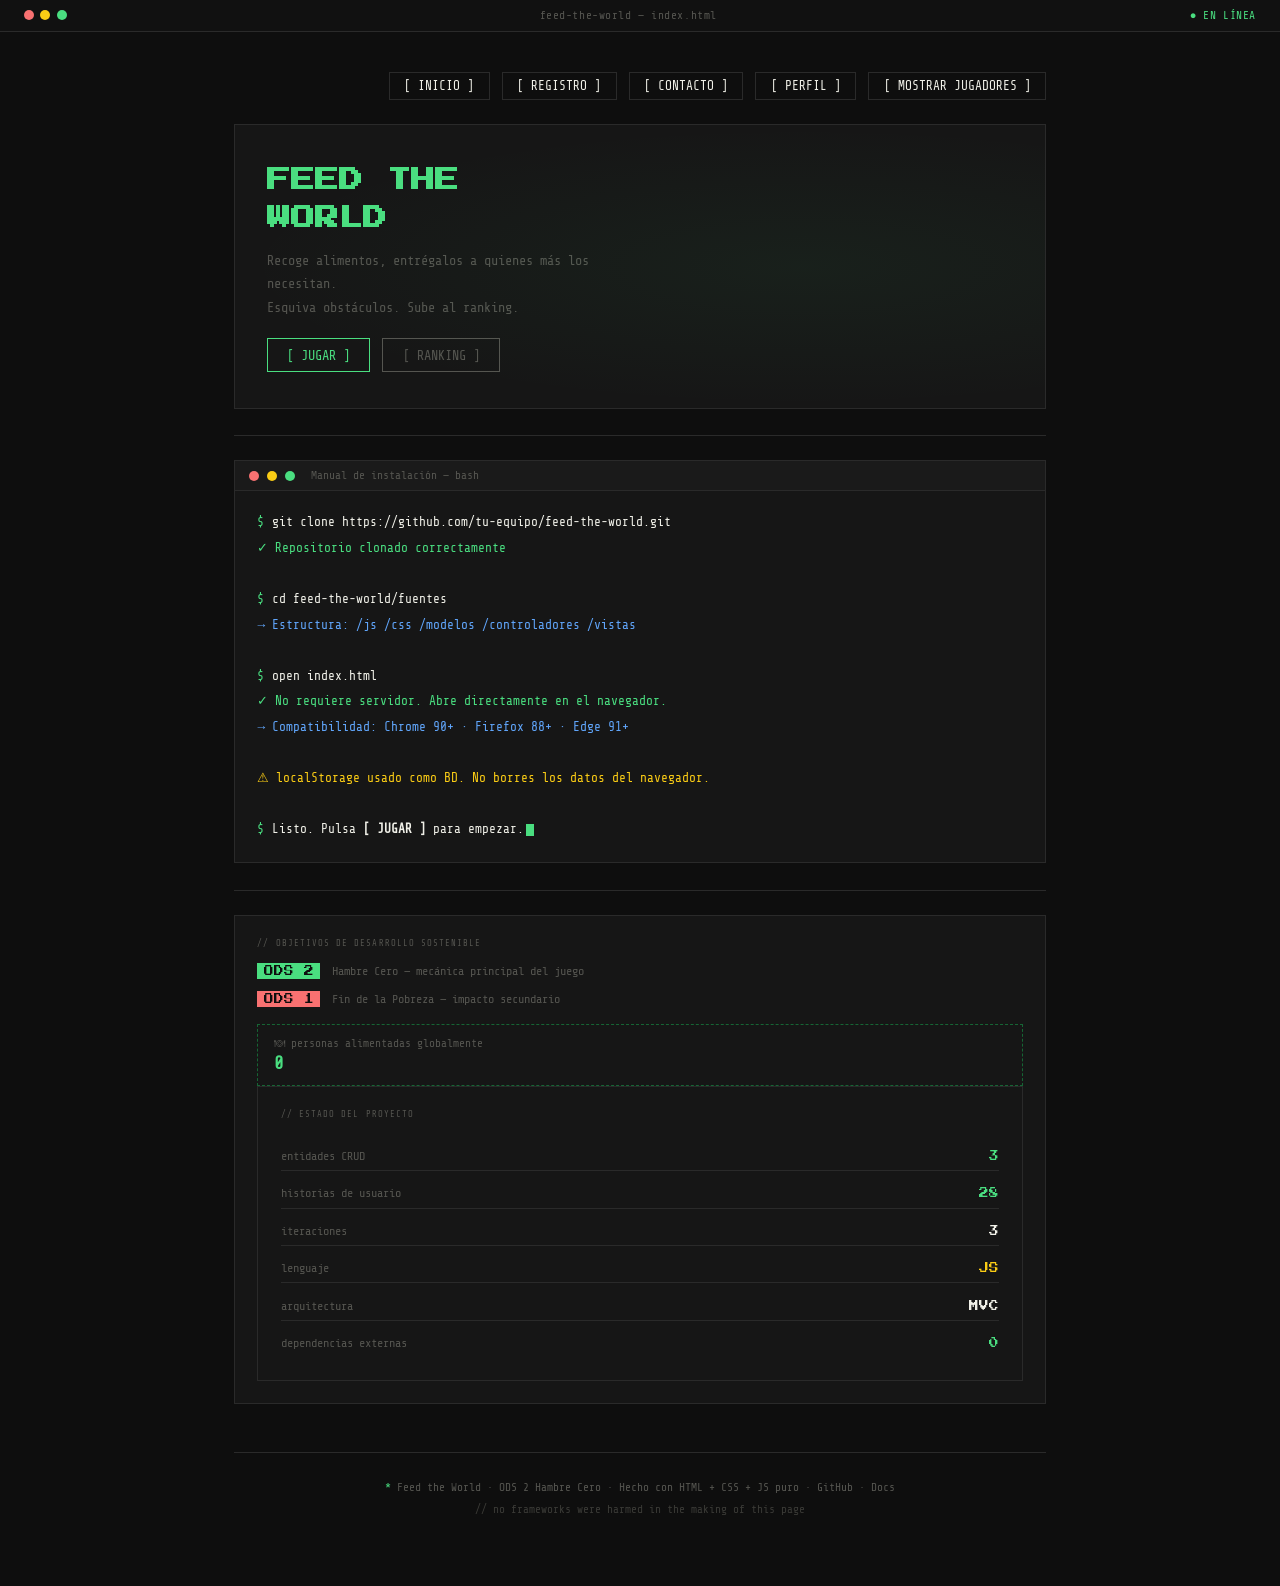
==== commit d30d7be1: "cambios finales antes de la entrega" ====
--- a/fuentes/index.html
+++ b/fuentes/index.html
@@ -43,10 +43,6 @@
             <button class="btn rank" id="btn-ranking">[ RANKING ]</button>
           </div>
         </div>
-        <div class="game-preview">
-          <canvas id="preview-canvas" width="200" height="120"></canvas>
-          <span class="game-preview-label">PREVIEW</span>
-        </div>
       </div>
     </div>
 
@@ -233,7 +229,6 @@
             <tr>
               <th>Nombre</th>
               <th>Email</th>
-              <th>Acciones</th>
             </tr>
           </thead>
           <tbody>
